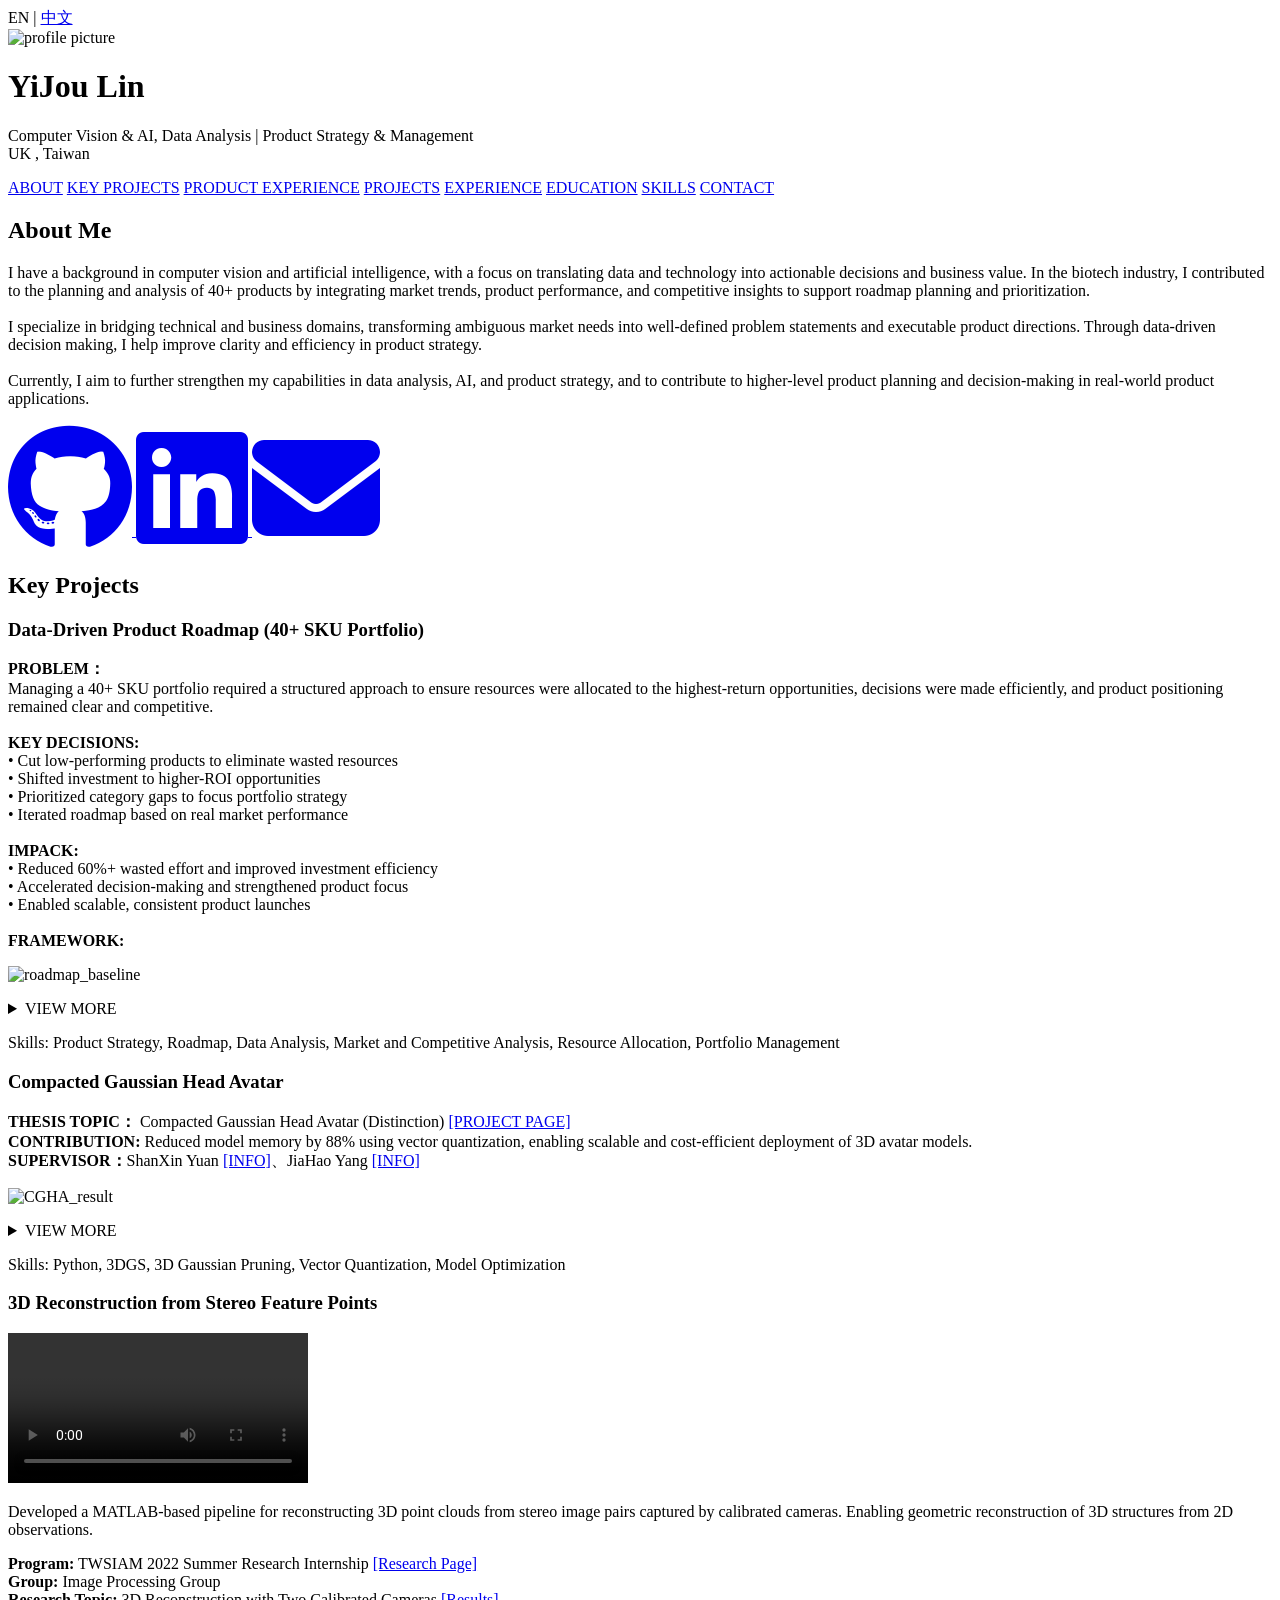
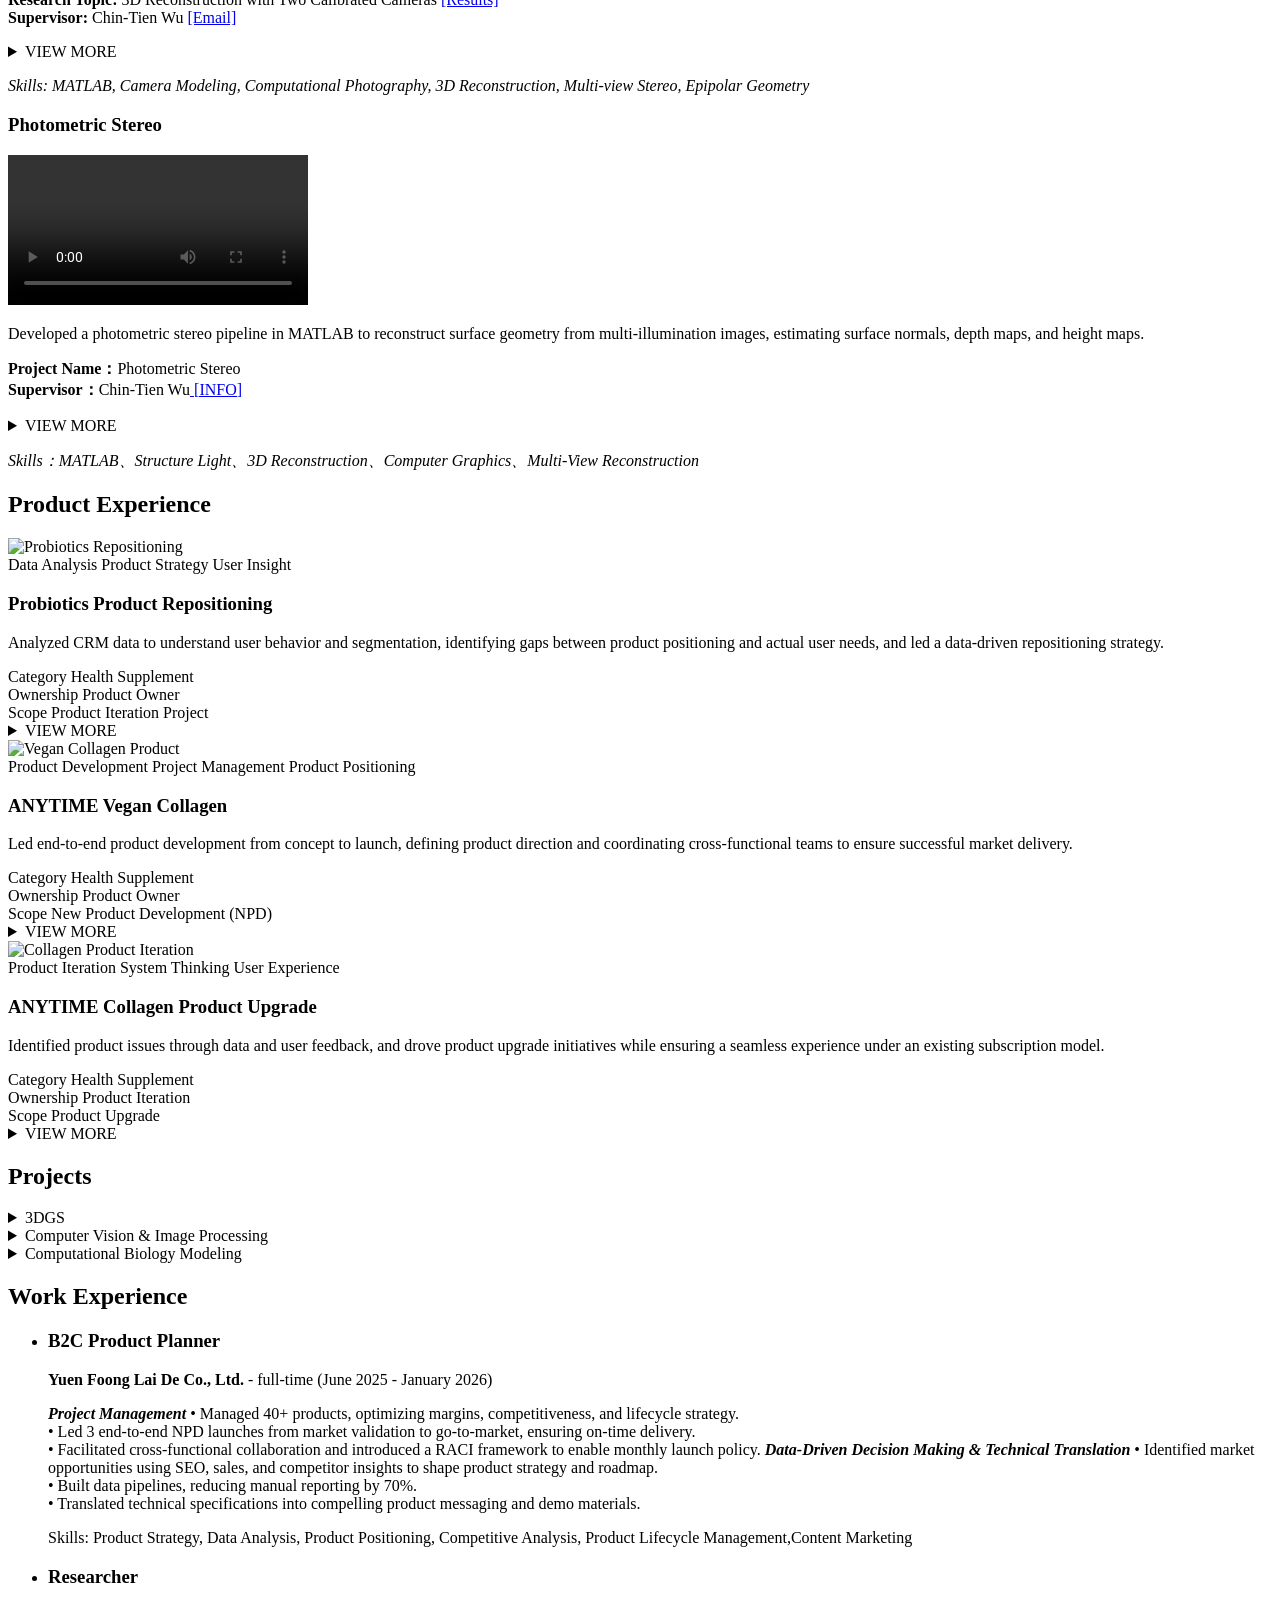
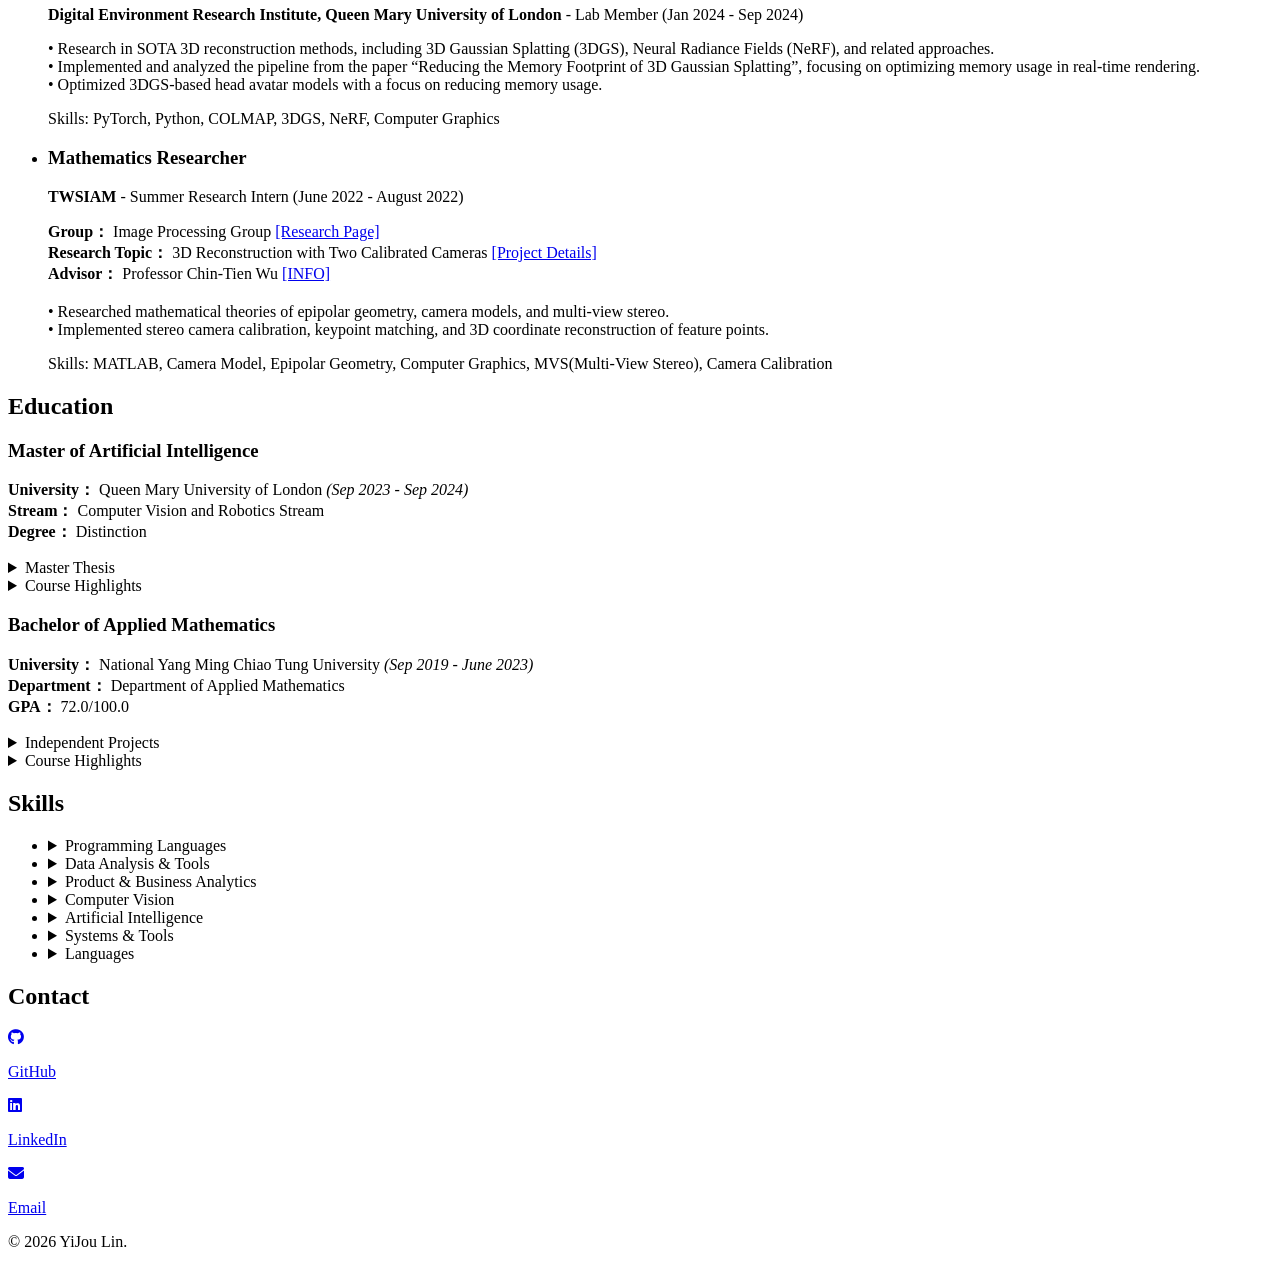
==== index.html @ c3981565 "Add files via upload" ====
<!DOCTYPE html>
<html lang="en">
  <head>
    <meta charset="UTF-8" />
    <meta name="viewport" content="width=device-width, initial-scale=1.0" />
    <title>YiJou Lin</title>
    <link rel="stylesheet" href="../assets/styles.css" />
    <link rel="stylesheet" href="https://cdnjs.cloudflare.com/ajax/libs/font-awesome/6.5.0/css/all.min.css">
    <link
      href="https://fonts.googleapis.com/css2?family=Roboto:wght@400;500;700&display=swap"
      rel="stylesheet"
    />
    <script src="../assets/script.js"></script>
  </head>
  <body>
    <header>
      <div class="language-switch">
        <span>EN | <a href="zh/index.html">中文</a></span>
      </div>
      <div class="container">
        <div class="profile-photo">
          <img src="../assets/images/YiJouLin_1.JPG" alt="profile picture" />
        </div>
        <h1>YiJou Lin</h1>
        <p class="center">
          Computer Vision & AI, Data Analysis  |  Product Strategy & Management 
          <br> UK , Taiwan
        </p>
        <nav>
          <a href="#about">ABOUT</a>
          <a href="#recent-projects">KEY PROJECTS</a>
          <a href="#product-experience">PRODUCT EXPERIENCE</a>
          <a href="#projects">PROJECTS</a>
          <a href="#experience">EXPERIENCE</a>
          <a href="#education">EDUCATION</a>
          <a href="#skills">SKILLS</a>
          <!-- <a href="#certificates">Certificates</a> -->
          <a href="#contact">CONTACT</a>
          <!-- <a href="#references">References</a> -->
        </nav>
      </div>
    </header>
    <main>
      <section id="about" class="section">
        <div class="container">
          <h2>About Me</h2>
          <p>
            I have a background in computer vision and artificial intelligence, with a focus on translating data and technology into actionable decisions and business value. In the biotech industry, I contributed to the planning and analysis of 40+ products by integrating market trends, product performance, and competitive insights to support roadmap planning and prioritization.
            <br><br>
            I specialize in bridging technical and business domains, transforming ambiguous market needs into well-defined problem statements and executable product directions. Through data-driven decision making, I help improve clarity and efficiency in product strategy.
            <br><br>
            Currently, I aim to further strengthen my capabilities in data analysis, AI, and product strategy, and to contribute to higher-level product planning and decision-making in real-world product applications.
            <br>
        </div>
        <div class="social-icons">
          <a href="https://github.com/yijoulin" target="_blank" aria-label="GitHub">
            <i class="fab fa-github fa-8x"></i>
          </a>
          <a href="https://www.linkedin.com/in/yi-jou-lin" target="_blank" aria-label="LinkedIn">
            <i class="fab fa-linkedin fa-8x"></i>
          </a>
          <a href="mailto:yijoulin25@gmail.com" aria-label="Email">
            <i class="fas fa-envelope fa-8x"></i>
          </a>
        </div>
        
      </section>

      <section id="recent-projects" class="section">
        <div class="container">
          <h2>Key Projects</h2>
          <div class="projects-list">
            <div class="project-item" id="ROADMAP">
                <h3>Data-Driven Product Roadmap (40+ SKU Portfolio)</h3>
                <p>
                <strong>PROBLEM：</strong><br>
                Managing a 40+ SKU portfolio required a structured approach to ensure resources were allocated to the highest-return opportunities, decisions were made efficiently, and product positioning remained clear and competitive.                <br><br><strong>KEY DECISIONS:</strong>
                <br>• Cut low-performing products to eliminate wasted resources
                <br>• Shifted investment to higher-ROI opportunities
                <br>• Prioritized category gaps to focus portfolio strategy
                <br>• Iterated roadmap based on real market performance
                <br><br><strong>IMPACK:</strong>
                <br>• Reduced 60%+ wasted effort and improved investment efficiency
                <br>• Accelerated decision-making and strengthened product focus
                <br>• Enabled scalable, consistent product launches
                <br><br><strong>FRAMEWORK:</strong> 
                <div class="project-media">
                  <img src="../assets/images/YFLD/roadmap_eng.png" alt="roadmap_baseline"/>
                </div>  
              </p>
              <details>
                <summary>VIEW MORE</summary>
                <p>
                   <div class="project-section">
                    <p>
                    <strong>Approach：</strong>
                    Operationalized roadmap planning into a structured, repeatable process spanning from problem definition to post-launch iteration:

                <br><br><strong>01 Data Collection</strong><br>
                Consolidated multi-source inputs including market demand (search trends and category signals),
                internal performance (sales trends, SKU-level metrics, repurchase behavior),
                competitive landscape (pricing, positioning, and market gaps),
                and customer insights (CRM feedback and segmentation).
                <br><br><strong>02 Signal Synthesis</strong><br>
                Transformed raw data into structured insights to identify growth opportunities,
                underperforming products, competitive saturation, and gaps between product positioning and user needs.
                <br><br><strong>03 Decision Framework</strong><br>
                Standardized evaluation criteria across product opportunities, including demand potential,
                differentiation, commercial feasibility, strategic alignment, and execution constraints.
                <br><br><strong>04 Prioritization & Trade-off</strong><br>
                Categorized product directions into new development, product iteration, deprioritized initiatives,
                and exploratory opportunities to support structured decision-making.
                <br><br><strong>05 Product Roadmap</strong><br>
                Translated prioritized initiatives into a structured roadmap, defining product sequencing,
                timelines, cross-functional milestones, and alignment with business planning cycles.
                <br><br><strong>06 NPD Plan & Execution</strong><br>
                Designed execution plans for each product initiative, including development steps,
                timeline breakdown, cross-functional dependencies, and launch preparation.
                <br><br><strong>07 Validation & Iteration</strong><br>
                Monitored post-launch performance and validated assumptions against market response,
                feeding insights back into subsequent roadmap planning cycles to continuously refine decisions.
              </p>

            </div>
                </p>
                </details>
              <p class="skills">
                Skills: Product Strategy, Roadmap, Data Analysis, Market and Competitive Analysis, Resource Allocation, Portfolio Management
              </p>
            </div>

            <div class="project-item" id="CGHA">
                <h3>Compacted Gaussian Head Avatar</h3>
                <p>
                <strong>THESIS TOPIC：</strong> Compacted Gaussian Head Avatar (Distinction) <a href="https://github.com/yijoulin/Compacted-Gaussian-Head-Avatar">[PROJECT PAGE]</a>
                <br><strong>CONTRIBUTION: </strong> Reduced model memory by 88% using vector quantization, enabling scalable and cost-efficient deployment of 3D avatar models.
                <br><strong>SUPERVISOR：</strong>ShanXin Yuan <a href="https://scholar.google.com/citations?user=htlcuX4AAAAJ&hl=en"target="_blank"> [INFO]</a>、JiaHao Yang <a href="https://openreview.net/profile?id=~Jiahao_Yang7"target="_blank">[INFO]</a>
                <div class="project-media">
                  <img src="../assets/images/CGHA/CGHA.png" alt="CGHA_result"/>
                </div>  
              </p>
              <details>
                <summary>VIEW MORE</summary>
                <p>
                  <strong>Problems：</strong>High-fidelity 3D avatar models require significant memory, limiting real-world deployment.
                  <br><strong>Approach：</strong>Applied vector quantization to compress Gaussian representations while preserving quality.
                  <br><strong>Result: </strong>Reduced memory usage by 88% while maintaining visual fidelity and training efficiency.          
                </p>
                <p>
                  <strong>Model Structure：</strong>
                  <div class="project-media">
                    <img src="../assets/images/CGHA/baseline.png" alt="baseline_image" />
                  </div>                
                </p>
                <p>
                  <strong>Model Performance：</strong>
                  <div class="project-media">
                    <img src="../assets/images/CGHA/result.png" alt="result_image" />
                  </div>                
                </p>
                <p>
                  <strong>Environment：</strong> Queen Mary's Apocrita(HPC)Platform <a href="https://docs.hpc.qmul.ac.uk/#apocrita">[APOCRITA]</a>
                  <br><strong>Main Reference：</strong>
                  <br>Gaussian Head Avatar <a href="https://github.com/YuelangX/Gaussian-Head-Avatar"target="_blank">[PROJECT PAGE]</a>
                  <br>Reducing the Memory Footprint of 3D Gaussian Splatting <a href="https://repo-sam.inria.fr/fungraph/reduced_3dgs/#:~:text=a%20mobile%20device.-,Method,is%20applied%20as%20post%2Dprocessing.">[PROJECT PAGE]</a>
                </p>
                </details>
              <p class="skills">
                Skills: Python, 3DGS, 3D Gaussian Pruning, Vector Quantization, Model Optimization
              </p>
              </div>
              
              <div class="project-item" id="3D_reconstruction">
                <h3>3D Reconstruction from Stereo Feature Points</h3>
                <div class="centered-video">
                  <video controls>
                    <source src="../assets/images/3D_recon/3D_Reconstruction_demo_video.mp4" type="video/mp4">
                  </video>
                </div>

                <p>
                  Developed a MATLAB-based pipeline for reconstructing 3D point clouds from stereo image pairs captured by calibrated cameras.  Enabling geometric reconstruction of 3D structures from 2D observations.
                </p>

                <p>
                  <strong>Program:</strong> TWSIAM 2022 Summer Research Internship  
                  <a href="https://teshenglin.github.io/courses/2022_summer_research/" target="_blank">[Research Page]</a><br>

                  <strong>Group:</strong> Image Processing Group<br>

                  <strong>Research Topic:</strong> 3D Reconstruction with Two Calibrated Cameras  
                  <a href="https://hackmd.io/OUwIZ_7YQWW4SUJtFHykJQ?_gl=1*e1fkba*_ga*MTg3ODM3OTM5Mi4xNzQzNjcwMzM3*_ga_77TT93X4N1*MTc0Mzc0OTg2OC4yLjEuMTc0Mzc1MDc3MS41MC4wLjA." target="_blank">[Results]</a><br>

                  <strong>Supervisor:</strong> Chin-Tien Wu  
                  <a href="mailto:ctw@cs.nycu.edu.tw" target="_blank">[Email]</a>
                </p>

                <details>
                  <summary>VIEW MORE</summary>

                  <p>
                    <strong>Data: </strong>Two images captured from overlapping viewpoints
                    <br><strong>Pipeline: </strong>
                    <div class="project-media">
                    <img src="../assets/images/3D_recon/pipeline.png" alt="Corresponding Points" />
                    </div></p> <p>
                    • Camera Calibration: Obtained camera projection matrices (P) using MATLAB’s checkerboard-based calibration toolbox.
                    <br>• Feature Detection: Used SIFT to detect keypoints and extract robust feature descriptors.
                    <br>• Fundamental Matrix Estimation (F): Estimated F using the eight-point algorithm.
                    <br>• Epipolar Constraint: Refined correspondences using epipolar geometry.
                    <div class="project-media">
                    <img src="../assets/images/3D_recon/correspondent point.png" alt="Corresponding Points" />
                    </div></p> 
                    <p>• Pose Recovery (E, R, t): Computed the essential matrix (E) from camera geometry and recovered the relative pose, including rotation (R) and translation (t), between the two views.
                    <br>• Triangulation: Triangulated matched feature points using the recovered pose and projection matrices to reconstruct 3D coordinates.
                  </p>
                  <p><strong>Result: </strong> As shown in the demo video.
                  </p>

                </details>

                <p><i>
                  Skills: MATLAB, Camera Modeling, Computational Photography, 3D Reconstruction, Multi-view Stereo, Epipolar Geometry
                </i></p>

              </div>

          <div class="project-item">
              <h3>Photometric Stereo</h3>
              <div class="centered-video">
                <video controls>
                  <source src="../assets/images/PS/photometric_stereo_demo_video.mp4" type="video/mp4">
                </video>
              </div>
              <p>
              Developed a photometric stereo pipeline in MATLAB to reconstruct surface geometry from multi-illumination images, estimating surface normals, depth maps, and height maps.         
              </p>
              <p>
                <strong>Project Name：</strong>Photometric Stereo
                <br><strong>Supervisor：</strong>Chin-Tien Wu<a href="https://scholar.nycu.edu.tw/zh/persons/chin-tien-wu" target="_blank"> [INFO]</a>

              </p>
              <details>
                <summary>VIEW MORE</summary>
                 <p>
                  <strong>Equipment：</strong>
                  <div class="project-media">
                    <img src="../assets/images/PS/env_eng.png" alt="env_image" />
                  </div>                
                </p>
                <p>
                  <strong>Dataset Example：</strong>
                  <div class="project-media">
                    <img src="../assets/images/PS/dataset_images.png" alt="data_set_image" />
                  </div>                
                </p>
                <p>
                  <strong>Other Output：</strong>
                  <div class="project-media">
                    <img src="../assets/images/PS/MAPS.png" alt="maps_image" />
                  </div>                
                </p>                
              </details>
              <p><i>Skills：MATLAB、Structure Light、3D Reconstruction、Computer Graphics、Multi-View Reconstruction</i></p>
            </div>
          </div>
        </div>
      </section>

      <section id="product-experience" class="section">
        <div class="container">
          <h2>Product Experience</h2>
          <div class="product-experience-list">

            <!-- Probiotics -->
            <div class="product-case-card">
              <div class="product-case-main">
                <div class="product-case-image">
                  <img src="../assets/images/YFLD/Probiotics.png" alt="Probiotics Repositioning">
                </div>

                <div class="product-case-content">
                  <div class="product-case-top">
                    <span class="product-case-tag">Data Analysis</span>
                    <span class="product-case-tag">Product Strategy</span>
                    <span class="product-case-tag">User Insight</span>
                  </div>

                  <h3>Probiotics Product Repositioning</h3>

                  <p class="product-case-summary">
                    Analyzed CRM data to understand user behavior and segmentation, identifying gaps between product positioning and actual user needs, and led a data-driven repositioning strategy.
                  </p>

                  <div class="product-case-highlights">
                    <div class="highlight-box">
                      <span class="highlight-label">Category</span>
                      <span class="highlight-value">Health Supplement</span>
                    </div>
                    <div class="highlight-box">
                      <span class="highlight-label">Ownership</span>
                      <span class="highlight-value">Product Owner</span>
                    </div>
                    <div class="highlight-box">
                      <span class="highlight-label">Scope</span>
                      <span class="highlight-value">Product Iteration Project</span>
                    </div>
                  </div>

                  <details class="product-case-details">
                    <summary>VIEW MORE</summary>
                    <div class="product-case-more">
                      <p>
                        • Analyzed CRM data and user behavior to identify discrepancies between target segments and actual purchasing behavior.<br>
                        • Leveraged user segmentation and repurchase patterns to uncover misalignment between product positioning and market needs.<br>
                        • Proposed a data-driven repositioning strategy, redefining target segments and value proposition.<br>
                        • The proposal was adopted internally, leading to subsequent product adjustments and strategic direction changes.
                      </p>

                      <p class="skills">
                        Skills: Data Analysis, User Segmentation, Product Strategy, Product-Market Fit, Data-driven Decision Making
                      </p>
                    </div>
                  </details>

                </div>
              </div>
            </div>

            <!-- Vegan Collagen -->
            <div class="product-case-card">
              <div class="product-case-main">
                <div class="product-case-image">
                  <img src="../assets/images/YFLD/ANYTIME_Vegan.png" alt="Vegan Collagen Product">
                </div>

                <div class="product-case-content">
                  <div class="product-case-top">
                    <span class="product-case-tag">Product Development</span>
                    <span class="product-case-tag">Project Management</span>
                    <span class="product-case-tag">Product Positioning</span>
                  </div>

                  <h3>ANYTIME Vegan Collagen</h3>

                  <p class="product-case-summary">
                    Led end-to-end product development from concept to launch, defining product direction and coordinating cross-functional teams to ensure successful market delivery.
                  </p>

                  <div class="product-case-highlights">
                    <div class="highlight-box">
                      <span class="highlight-label">Category</span>
                      <span class="highlight-value">Health Supplement</span>
                    </div>
                    <div class="highlight-box">
                      <span class="highlight-label">Ownership</span>
                      <span class="highlight-value">Product Owner</span>
                    </div>
                    <div class="highlight-box">
                      <span class="highlight-label">Scope</span>
                      <span class="highlight-value">New Product Development (NPD)</span>
                    </div>
                  </div>

                  <details class="product-case-details">
                    <summary>VIEW MORE</summary>
                    <div class="product-case-more">
                      <p>
                        • Led the full product lifecycle from concept to launch, defining product requirements and direction.<br>
                        • Managed development timelines and delivery milestones to ensure on-time launch.<br>
                        • Translated market insights and competitor analysis into product positioning and user-facing communication.<br>
                        • Collaborated with design and marketing teams to ensure smooth product development and go-to-market execution.<br>
                        • Post-launch, the product outperformed internal expectations, validating product positioning and market strategy.
                      </p>

                      <p class="skills">
                        Skills: Product Development, Project Management, Product Requirement Definition, Go-to-Market Strategy, Cross-functional Collaboration
                      </p>
                    </div>
                  </details>
                </div>
              </div>
            </div>

            <!-- Collagen Iteration -->
            <div class="product-case-card">
              <div class="product-case-main">
                <div class="product-case-image">
                  <img src="../assets/images/YFLD/ANYTIME.png" alt="Collagen Product Iteration">
                </div>

                <div class="product-case-content">
                  <div class="product-case-top">
                    <span class="product-case-tag">Product Iteration</span>
                    <span class="product-case-tag">System Thinking</span>
                    <span class="product-case-tag">User Experience</span>
                  </div>

                  <h3>ANYTIME Collagen Product Upgrade</h3>

                  <p class="product-case-summary">
                    Identified product issues through data and user feedback, and drove product upgrade initiatives while ensuring a seamless experience under an existing subscription model.
                  </p>

                  <div class="product-case-highlights">
                    <div class="highlight-box">
                      <span class="highlight-label">Category</span>
                      <span class="highlight-value">Health Supplement</span>
                    </div>
                    <div class="highlight-box">
                      <span class="highlight-label">Ownership</span>
                      <span class="highlight-value">Product Iteration</span>
                    </div>
                    <div class="highlight-box">
                      <span class="highlight-label">Scope</span>
                      <span class="highlight-value">Product Upgrade</span>
                    </div>
                  </div>

                  <details class="product-case-details">
                    <summary>VIEW MORE</summary>
                    <div class="product-case-more">
                      <p>
                        • Identified gaps between product performance and market expectations through sales data and user feedback analysis.<br>
                        • Initiated a product upgrade project to improve product positioning and performance.<br>
                        • Designed a transition plan within an existing subscription model to ensure continuity of user experience during product upgrade.<br>
                        • Collaborated with marketing, engineering, and supply chain teams to reduce operational friction during transition.<br>
                        • Reduced return rates while maintaining user experience throughout the upgrade process.
                      </p>

                      <p class="skills">
                        Skills: Product Iteration, User Insight Analysis, System Transition Design, Subscription Lifecycle Management, Cross-functional Collaboration
                      </p>
                    </div>
                  </details>
                </div>
              </div>
            </div>

          </div>
        </div>
      </section>

     <section id="projects" class="section">
        <div class="container">
          <h2>Projects</h2>

          <details class="application-details">
            <summary class="application-summary">
              3DGS
            </summary>
            <ul class="application-list">
              <li>
                <strong>3DGS Pruning Visualization</strong>
                <br><br>- Visualization of redundant 3D Gaussians
                <br><br>- Visualizaiton Examples: 
                    <div class="project-media">
                    <img src="../assets/images/3DGS_Pruning/3DGS_pruning.png" alt="env_image" />
                    </div> 
                <br><a href="https://github.com/yijoulin/3D-Gaussian-Pruning" class="gray-link" target="_blank">[Project Page]</a>
                <br><br><span class="skills">Skills: Visualization, 3DGS, 3D Gaussian Pruning</span>
              </li>
            </u1>
          </details>
          <details class="application-details">
            <summary class="application-summary">
              Computer Vision & Image Processing
            </summary>
            <ul class="application-list">

              <li>
                <strong>Object Detection and Counting (Traffic Scene Vehicle Detection)</strong>
                <br><br>
                - Applied background subtraction and object detection on consecutive video frames  
                <br>- Removed noise using binarization and median filtering  
                <br>- Counted the number of vehicles appearing in the scene  
                <br><a href="https://github.com/yijoulin/Computer-Vision-Projects" class="gray-link" target="_blank">[GITHUB]</a>
                <br><br>
                <span class="skills">
                  Techniques: Frame Differencing, Temporal Weighted Average, DFS-based Labeling and Counting
                </span>
              </li>

              <li>
                <strong>Texture Recognition and Classification</strong>
                <br><br>
                - Extracted texture features using Local Binary Patterns (LBP)  
                <br>- Classified texture images based on Euclidean distance similarity  
                <br><a href="https://github.com/yijoulin/Computer-Vision-Projects" class="gray-link" target="_blank">[GITHUB]</a>
                <br><br>
                <span class="skills">
                  Techniques: LBP, Similarity-based Classification
                </span>
              </li>

              <li>
                <strong>Geometric Image Correction</strong>
                <br><br>
                - Performed image rotation and affine transformations to correct distortions  
                <br><a href="https://github.com/yijoulin/Computer-Vision-Projects" class="gray-link" target="_blank">[GITHUB]</a>
                <br><br>
                <span class="skills">
                  Techniques: Geometric Transformation Algorithms
                </span>
              </li>

              <li>
                <strong>Video Scene Change Detection</strong>
                <br><br>
                - Detected scene transitions based on RGB histogram intersection  
                <br>- Computed distance metrics to identify scene boundaries  
                <br><a href="https://github.com/yijoulin/Computer-Vision-Projects" class="gray-link" target="_blank">[GITHUB]</a>
                <br><br>
                <span class="skills">
                  Techniques: RGB Histogram Analysis
                </span>
              </li>

              <li>
                <strong>Filter Applications</strong>
                <br><br>
                - Applied various convolution kernels for blurring, sharpening, and edge enhancement  
                <br>- Analyzed the visual effects of different convolution operations and their combinations  
                <br><a href="https://github.com/yijoulin/Computer-Vision-Projects" class="gray-link" target="_blank">[GITHUB]</a>
                <br><br>
                <span class="skills">
                  Techniques: Mean Filtering, Gaussian Blur, Laplacian Edge Detection, Multi-stage Convolution Analysis
                </span>
              </li>

            </ul>
          </details>
          <details class="application-details">
            <summary class="application-summary">
              Computational Biology Modeling
            </summary>
            <ul class="application-list">
              <li>
                <strong>Bee Population Dynamics Simulation</strong>
                <br><br>
                - Reproduced generational population dynamics of bee colonies based on scientific literature  
                <br>- Simulated natural selection and genetic inheritance processes using Genetic Algorithms (GA)  
                <br><br>
                <span class="skills">
                  Techniques: Genetic Algorithms, Algorithmic Simulation, Mathematical Modeling, Data Visualization
                </span>
              </li>
            </ul>
          </details>
        </div>
      </section>

      <section id="experience" class="section">
          <div class="container">
          <h2>Work Experience</h2>
          <ul class="experience-list">
            <li>
              <h3>B2C Product Planner</h3>
              <p>
                <strong class="organization">Yuen Foong Lai De Co., Ltd.</strong>
                <span> - full-time</span>
                <span class="duration">(June 2025 - January 2026)</span>
              </p>
              <p class="description">
                <strong><em> Project Management</em></strong>
                <span class="indent">
                  • Managed 40+ products, optimizing margins, competitiveness, and lifecycle strategy.
                  <br>• Led 3 end-to-end NPD launches from market validation to go-to-market, ensuring on-time delivery.
                  <br>• Facilitated cross-functional collaboration and introduced a RACI framework to enable monthly launch policy.
                </span>
                <strong><em> Data-Driven Decision Making & Technical Translation </em></strong>
                <span class="indent">
                  •	Identified market opportunities using SEO, sales, and competitor insights to shape product strategy and roadmap.
                  <br>•	Built data pipelines, reducing manual reporting by 70%.
                  <br>•	Translated technical specifications into compelling product messaging and demo materials.
                </span>
              </p>
              <p class="skills">Skills: Product Strategy, Data Analysis, Product Positioning, Competitive Analysis, Product Lifecycle Management,Content Marketing</p>
            </li>
          </ul>
        </div>  
        <div class="container">
          <ul class="experience-list">
            <li>
              <h3>Researcher</h3>
              <p>
                <strong class="organization">
                  Digital Environment Research Institute, Queen Mary University
                  of London 
                </strong>
                <span>- Lab Member</span>
                <span class="duration">(Jan 2024 - Sep 2024)</span>
                
              </p>
              <p class="description">
                
                •	Research in SOTA 3D reconstruction methods, including 3D Gaussian Splatting (3DGS), Neural Radiance Fields (NeRF), and related approaches. <br>
                •	Implemented and analyzed the pipeline from the paper “Reducing the Memory Footprint of 3D Gaussian Splatting”, focusing on optimizing memory usage in real-time rendering. <br>
                •	Optimized 3DGS-based head avatar models with a focus on reducing memory usage.
              
              </p>
              <p class="skills">Skills: PyTorch, Python, COLMAP, 3DGS, NeRF, Computer Graphics </p>
            </li>
          </ul>
        </div>
        <div class="container">
          <ul class="experience-list">
            <li>
              <h3>Mathematics Researcher</h3>
              <p>
                <strong class="organization">TWSIAM</strong>
                <span>- Summer Research Intern</span>
                <span class="duration">(June 2022 - August 2022)</span>
              </p>
              <p class="description">
                <strong>Group：</strong> Image Processing Group <a href="https://teshenglin.github.io/courses/2022_summer_research/"target="_blank">[Research Page]</a>
                <br><strong>Research Topic：</strong> 3D Reconstruction with Two Calibrated Cameras <a href="#3D-reconstruction"target="_blank">[Project Details]</a>
                <br><strong>Advisor：</strong> Professor Chin-Tien Wu <a href="https://scholar.nycu.edu.tw/zh/persons/chin-tien-wu"target="_blank"> [INFO]</a>
                <br><br>
                • Researched mathematical theories of epipolar geometry, camera models, and multi-view stereo.<br>
                • Implemented stereo camera calibration, keypoint matching, and 3D coordinate reconstruction of feature points.<br>
              </p>
              <p class="skills">Skills: MATLAB, Camera Model, Epipolar Geometry, Computer Graphics, MVS(Multi-View Stereo), Camera Calibration</p>
            </li>
          </ul>
        </div>        
      </section>

      <section id="education" class="section">
        <div class="container">
          <h2>Education</h2>
          <div class="projects-list">
            <div class="project-item">
              <h3>Master of Artificial Intelligence</h3>
            
              <p>
                <strong>University：</strong> Queen Mary University of London <i>(Sep 2023 - Sep 2024)</i>
                <br><strong>Stream：</strong> Computer Vision and Robotics Stream
                <br><strong>Degree：</strong> Distinction
              </p>
              <details>
                <summary>Master Thesis</summary>
                <p>
                  <br><strong>Topic：</strong> Compacted Gaussian Head Avatar
                  <br><strong>Supervisors：</strong> Prof. ShanXin Yuan 
                  <a href="https://scholar.google.com/citations?user=htlcuX4AAAAJ&hl=en"target="_blank">[INFO]</a>, 
                  JiaHao Yang 
                  <a href="https://openreview.net/profile?id=~Jiahao_Yang7"target="_blank">[INFO]</a>
                  <br><br><a href="#CGHA" class="gray-link">Click to view project details</a>
                </p>
              </details>
              <details>
                <summary>Course Highlights</summary>
                <p>
                  <table class="skills-table">
                    <thead>
                      <tr>
                        <th>Field</th>
                        <th>Courses</th>
                      </tr>
                    </thead>
                    <tbody>
                      <tr>
                        <td><strong>Data Analysis & Applications</strong></td>
                        <td>Applied Statistics, Artificial Intelligence, Machine Learning</td>
                      </tr>
                      <tr>
                        <td><strong>Theories & Implementation</strong></td>
                        <td>Artificial Intelligence, Machine Learning</td>
                      </tr>
                      <tr>
                        <td><strong>Computer Vision</strong></td>
                        <td>Introduction to Computer Vision, Deep Learning for Computer Vision</td>
                      </tr>
                      <tr>
                        <td><strong>Robotics Theories & Applications</strong></td>
                        <td>Advanced Robotics, Cognitive Robotics</td>
                      </tr>
                    </tbody>
                  </table>
                </p>
              </details>
            </div>   
            <div class="project-item">
              <h3>Bachelor of Applied Mathematics</h3>
              <p>
                <strong>University：</strong> National Yang Ming Chiao Tung University <i>(Sep 2019 - June 2023)</i>
                <br><strong>Department：</strong> Department of Applied Mathematics
                <br><strong>GPA：</strong> 72.0/100.0
              </p>
              <details>
                <summary>Independent Projects</summary>
                <p>
                  <br><strong>Topic：</strong> Photometric Stereo  
                  <br><strong>Supervisor：</strong> Prof. Chin-Tien Wu <a href="https://scholar.nycu.edu.tw/zh/persons/chin-tien-wu"target="_blank"> [INFO]</a>
                  <br><a href="#CGHA" class="gray-link">View Project</a>
            
                  <br><br><strong>Topic：</strong> 3D Reconstruction with Two Calibrated Cameras  
                  <br><strong>Supervisor：</strong> Prof. Chin-Tien Wu <a href="https://scholar.nycu.edu.tw/zh/persons/chin-tien-wu"target="_blank"> [INFO]</a>
                  <br><a href="#3D_reconstruction" class="gray-link">View Project</a>
            
                  <br><br><strong>Topic：</strong> Defocus Image Deblurring by Linear Combination of Upsampled Filters  
                  <br><strong>Supervisor：</strong> Prof. Ming-Cheng Shiue <a href="https://scholar.nycu.edu.tw/zh/persons/ming-cheng-shiue"target="_blank"> [INFO]</a>
                  <br><a href="#deblur" class="gray-link">View Project</a>
                </p>
              </details>
              <details>
                <summary>Course Highlights</summary>
                <p>
                  <table class="skills-table">
                    <thead>
                      <tr>
                        <th>Field</th>
                        <th>Courses</th>
                      </tr>
                    </thead>
                    <tbody>
                      <tr>
                        <td><strong>Data Analysis</strong></td>
                        <td>Probability, Statistics, Mathematical Software, Numerical Computation</td>
                      </tr>
                      <tr>
                        <td><strong>Programming & Implementation</strong></td>
                        <td>Algorithms, Data Structures, Robotic System Design & Implementation, <br>Genetic Algorithms and Applications in Management Science, JavaScript Web Programming,<br>Signals and Systems, Introduction to Image Processing</td>
                      </tr>
                      <tr>
                        <td><strong>AI & Machine Learning</strong></td>
                        <td>Introduction to Artificial Intelligence, Introduction to Machine Learning</td>
                      </tr>
                      <tr>
                        <td><strong>Mathematics Foundation</strong></td>
                        <td>Calculus (I)(II), Linear Algebra (I)(II), Differential Equations, Vector Calculus, Advanced Calculus (I)(II), <br>Discrete Mathematics, Graph Theory, Algebraic Graph Theory</td>
                      </tr>
                    </tbody>
                  </table>
                </p>
              </details>
            </div>                     
          </div>
        </div>
      </section>

      <section id="skills" class="section">
        <div class="container">
          <h2>Skills</h2>
          <ul>

            <!-- Programming Languages -->
            <li>
              <details>
                <summary>Programming Languages</summary>
                <table class="skills-table">
                  <thead>
                    <tr>
                      <th>Domain</th>
                      <th>Languages</th>
                      <th>Proficiency</th>
                    </tr>
                  </thead>
                  <tbody>
                    <tr>
                      <td><strong>Data Analysis & AI</strong></td>
                      <td>Python, SQL, MATLAB</td>
                      <td>Used for data analysis, forecasting models, and automation</td>
                    </tr>
                    <tr>
                      <td><strong>Computer Vision</strong></td>
                      <td>python, MATLAB</td>
                      <td>Used for 3D reconstruction and image processing projects</td>
                    </tr>
                    <tr>
                      <td><strong>Algorithmic Programming</strong></td>
                      <td>C++, python</td>
                      <td>Solid foundation in data structures and algorithms</td>
                    </tr>
                    <tr>
                    <td><strong>Web Development</strong></td>
                    <td>HTML, CSS, JavaScript</td>
                    <td>Used for building personal website</td>
                  </tr>
                  </tbody>
                </table>
              </details>
            </li>

            <!-- Data & Tools -->
            <li>
              <details>
                <summary>Data Analysis & Tools</summary>
                <ul>
                  Pandas、NumPy、Matplotlib、Excel、Data Pipeline Design、Reporting Automation
                </ul>
              </details>
            </li>

            <!-- Product & Business Analytics -->
            <li>
              <details>
                <summary>Product & Business Analytics</summary>
                <ul>
                  Product Performance Analysis、Forecasting Models、KPI Design、SEO & Search Trend Analysis、Competitive Analysis
                </ul>
              </details>
            </li>

            <!-- Computer Vision -->
            <li>
              <details>
                <summary>Computer Vision</summary>
                <ul>
                  3D Reconstruction、Multi-view Geometry、Image Processing、Feature Matching & Geometric Modeling
                </ul>
              </details>
            </li>

            <!-- AI -->
            <li>
              <details>
                <summary>Artificial Intelligence</summary>
                <ul>
                  Deep Learning Fundamentals、Generative AI (GANs, Diffusion)、Transformers & LLMs
                </ul>
              </details>
            </li>

            <!-- Systems -->
            <li>
              <details>
                <summary>Systems & Tools</summary>
                <ul>
                  Linux、Git
                </ul>
              </details>
            </li>

            <!-- Languages -->
            <li>
              <details>
                <summary>Languages</summary>
                <ul>
                  <li><strong>Fluent</strong>: Chinese, English</li>
                  <li><strong>Intermediate</strong>: Spanish (DELE A2)</li>
                </ul>
              </details>
            </li>

          </ul>
        </div>
      </section>

      <section id="contact" class="section">
        <div class="container">
          <h2>Contact</h2>
          <div class="contact-icons">
            <div class="contact-item">
              <a href="https://github.com/yijoulin" target="_blank" aria-label="GitHub">
                <i class="fab fa-github"></i>
                <p>GitHub</p>
              </a>
            </div>
            <div class="contact-item">
              <a href="https://www.linkedin.com/in/yi-jou-lin" target="_blank" aria-label="LinkedIn">
                <i class="fab fa-linkedin"></i>
                <p>LinkedIn</p>
              </a>
            </div>
            <div class="contact-item">
              <a href="mailto:yijoulin25@gmail.com" target="_blank">
                <i class="fas fa-envelope"></i>
                <p>Email</p>
              </a>
            </div>
          </div>
          
        </div>
      </section>
    </main>
    <footer>
      <div class="container">
        <p>&copy; 2026 YiJou Lin.</p>
      </div>
    </footer>
  </body>
</html>
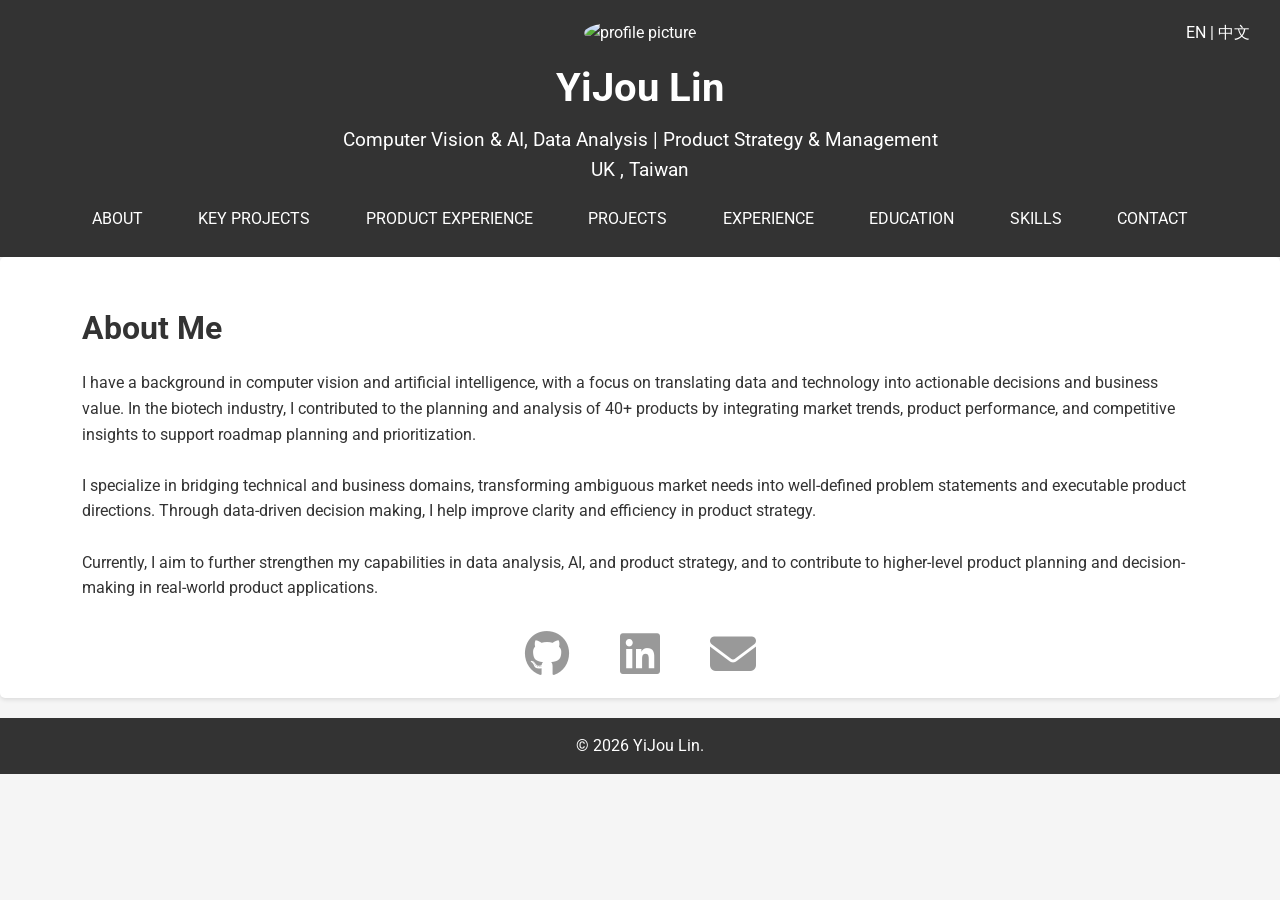
==== commit 86cd2880: "Update index.html" ====
--- a/index.html
+++ b/index.html
@@ -4,13 +4,13 @@
     <meta charset="UTF-8" />
     <meta name="viewport" content="width=device-width, initial-scale=1.0" />
     <title>YiJou Lin</title>
-    <link rel="stylesheet" href="../assets/styles.css" />
+    <link rel="stylesheet" href="assets/styles.css" />
     <link rel="stylesheet" href="https://cdnjs.cloudflare.com/ajax/libs/font-awesome/6.5.0/css/all.min.css">
     <link
       href="https://fonts.googleapis.com/css2?family=Roboto:wght@400;500;700&display=swap"
       rel="stylesheet"
     />
-    <script src="../assets/script.js"></script>
+    <script src="assets/script.js"></script>
   </head>
   <body>
     <header>
--- a/assets/styles.css
+++ b/assets/styles.css
@@ -0,0 +1,814 @@
+.section {
+  display: none; /* Hide all sections initially */
+}
+
+.section.active {
+  display: block; /* Show only the active section */
+}
+
+.social-icons {
+  display: flex;
+  justify-content: center;
+  align-items: center;
+  gap: 50px;
+  margin-top: 30px;
+}
+
+.social-icons i {
+  font-size: 46px;
+  color: #999; /* 一開始是灰色 */
+  transition: transform 0.3s ease, color 0.3s ease;
+}
+
+.social-icons a:hover i {
+  transform: scale(1.5);
+}
+
+/* Hover 時套上各自品牌顏色 */
+.social-icons a:hover .fa-github {
+  color: #181717; /* GitHub 黑色 */
+}
+
+.social-icons a:hover .fa-linkedin {
+  color: #0077B5; /* LinkedIn 藍色 */
+}
+
+.social-icons a:hover .fa-envelope {
+  color: #D14836; /* Gmail 紅色 */
+}
+
+/* General Styles */
+body {
+  font-family: "Roboto", sans-serif;
+  line-height: 1.6;
+  color: #333;
+  background-color: #f5f5f5;
+  margin: 0;
+  padding: 0;
+}
+
+/* Header Styles */
+header {
+  background-color: #333;
+  color: #fff;
+  padding: 20px 0;
+  display: flex;
+  flex-direction: column;
+  align-items: center;
+}
+
+header .container {
+  width: 90%;
+  max-width: 1200px;
+  display: flex;
+  flex-direction: column;
+  align-items: center;
+  margin: 0 auto;
+}
+
+header .profile-photo {
+  margin-bottom: 10px;
+}
+
+header .profile-photo img {
+  border-radius: 50%;
+  width: 150px;
+  height: 150px;
+  object-fit: cover;
+}
+
+header h1 {
+  font-size: 2.5rem;
+  margin: 0;
+}
+
+header p {
+  font-size: 1.2rem;
+  margin: 5px 0;
+}
+
+/* Navigation Styles */
+nav {
+  display: flex;
+  justify-content: space-around;
+  width: 100%;
+  margin-top: 10px;
+}
+
+nav a {
+  color: #fff;
+  text-decoration: none;
+  padding: 5px 10px;
+  border-radius: 3px;
+}
+
+nav a:hover {
+  background-color: #0033aa;
+}
+
+/* Main Content Styles */
+.main {
+  padding: 20px;
+}
+
+.section {
+  background-color: #fff;
+  padding: 20px;
+  margin-bottom: 20px;
+  border-radius: 5px;
+  box-shadow: 0 2px 4px rgba(0, 0, 0, 0.1);
+}
+
+.container {
+  width: 90%;
+  max-width: 1200px;
+  margin: 0 auto;
+  padding: 0 15px;
+}
+
+h2 {
+  font-size: 2rem;
+  margin-bottom: 15px;
+}
+
+/* List Styles */
+ul {
+  list-style-type: none;
+  padding: 0;
+}
+
+ul li {
+  margin-bottom: 10px;
+}
+
+/* Details and Summary Styles */
+details {
+  margin-bottom: 10px;
+  padding: 10px;
+  background-color: #f9f9f9;
+  border: 1px solid #ddd;
+  border-radius: 5px;
+  box-shadow: 0 1px 3px rgba(0, 0, 0, 0.1);
+}
+
+details summary {
+  cursor: pointer;
+  font-weight: bold;
+  color: #333;
+  font-size: 1rem;
+  padding: 2px;
+  border-radius: 5px;
+  transition: color 0.3s ease, transform 0.2s ease;
+}
+
+details summary:hover {
+  color: #0033aa;
+  transform: translateX(5px);
+}
+
+details p,
+details ul {
+  margin: 10px 0 0 20px;
+  line-height: 1.5;
+}
+
+/* Footer Styles */
+footer {
+  background-color: #333;
+  color: #fff;
+  text-align: center;
+  padding: 10px 0;
+}
+
+footer .container {
+  display: flex;
+  flex-direction: column;
+  align-items: center;
+}
+
+footer p {
+  margin: 5px 0;
+}
+
+/* Details and Summary Styles */
+.application-details {
+  margin-bottom: 20px;
+  padding: 10px;
+  background-color: #f9f9f9;
+  border: 1px solid #ddd;
+  border-radius: 8px;
+  box-shadow: 0 4px 8px rgba(0, 0, 0, 0.1);
+  transition: box-shadow 0.3s ease-in-out;
+}
+
+.application-details:hover {
+  box-shadow: 0 6px 12px rgba(0, 0, 0, 0.15);
+}
+
+.application-summary {
+  cursor: pointer;
+  font-weight: bold;
+  color: #333;
+  font-size: 1rem;
+  padding: 10px;
+  border-radius: 5px;
+  transition: color 0.3s ease, transform 0.2s ease;
+}
+
+.application-summary:hover {
+  color: #0033aa;
+  transform: translateX(5px);
+}
+
+.application-list {
+  list-style-type: none;
+  padding: 0;
+  margin-top: 15px;
+  line-height: 1.6;
+}
+
+.application-list li {
+  margin-bottom: 15px;
+  background-color: #ffffff;
+  padding: 12px;
+  border-radius: 6px;
+  box-shadow: 0 2px 5px rgba(0, 0, 0, 0.05);
+  transition: box-shadow 0.3s ease, background-color 0.2s ease;
+}
+
+.application-list li:hover {
+  background-color: #f4f4f4;
+  box-shadow: 0 4px 8px rgba(0, 0, 0, 0.1);
+}
+
+.application-list strong {
+  color: #0033aa;
+  font-size: 1.1rem;
+}
+
+/* Experience Section Styles */
+.experience-list {
+  list-style: none;
+  padding: 0;
+  margin: 0;
+}
+
+.experience-list li {
+  margin-bottom: 20px;
+  padding: 20px;
+  background-color: #fff;
+  border-radius: 8px;
+  box-shadow: 0 2px 4px rgba(0, 0, 0, 0.1);
+  transition: transform 0.2s ease, box-shadow 0.3s ease;
+}
+
+.experience-list li:hover {
+  transform: translateY(-5px);
+  box-shadow: 0 4px 8px rgba(0, 0, 0, 0.2);
+}
+
+.experience-list h3 {
+  margin: 0;
+  font-size: 1.5rem;
+  color: #0033aa;
+}
+
+.experience-list .organization {
+  font-weight: bold;
+  color: #333;
+}
+
+.experience-list .duration {
+  font-style: italic;
+  font-size: 0.9rem;
+  color: #666;
+}
+
+.experience-list .description {
+  margin-top: 10px;
+  line-height: 1.6;
+  color: #555;
+}
+
+.skills {
+  font-weight: bold;
+}
+
+
+
+
+/* #recent-projects h2 {
+  font-size: 2.5em;
+  color: #333;
+  text-align: center;
+  margin-bottom: 40px;
+  font-weight: 700;
+} */
+
+.projects-list {
+  display: flex;
+  flex-direction: column;
+  gap: 40px;
+  padding: 0 10px;
+}
+
+.project-item {
+  background-color: #fff;
+  border-radius: 12px;
+  overflow: hidden;
+  box-shadow: 0 4px 12px rgba(0, 0, 0, 0.1);
+  transition: transform 0.3s ease, box-shadow 0.3s ease;
+  padding: 20px;
+}
+
+.project-media img {
+  width: 60%;
+  height: 60%;
+  object-fit: contain;
+  border-radius: 8px;
+  display: block;         /* 讓圖片變成區塊元素 */
+  margin: 0 auto;         /* 自動置中 */
+}
+
+.project-item:hover {
+  transform: translateY(-5px);
+  box-shadow: 0 6px 20px rgba(0, 0, 0, 0.15);
+}
+
+
+.centered-video {
+  display: flex;
+  justify-content: center;
+  align-items: center;
+  margin: 40px 0;
+}
+
+.centered-video video {
+  width: 640px;      /* 或用百分比像 80% */
+  max-width: 100%;
+  height: auto;
+  border-radius: 8px; /* 可有可無，讓影片邊角圓滑 */
+}
+
+.project-item h3 {
+  font-size: 1.8em;
+  color: #333;
+  margin-bottom: 15px;
+  font-weight: 700;
+}
+
+.project-item p {
+  color: #555;
+  line-height: 1.6;
+  margin-bottom: 20px;
+}
+
+.skills {
+  font-weight: bold;
+  color: #007bff;
+  font-size: 0.9em;
+}
+
+.skills-table {
+  width: 100%;
+  margin-top: 20px;
+  background-color: #fff;
+  box-shadow: 0 2px 5px rgba(0,0,0,0.05);
+  border-collapse: collapse;
+  overflow: hidden;
+}
+
+.skills-table th,
+.skills-table td {
+  padding: 12px 15px;
+  text-align: center;
+  border-bottom: 1px solid #eee;
+}
+
+.skills-table th {
+  background-color: #5c6369;
+  color: #fff;
+  font-weight: bold;
+}
+
+.skills-table tr:hover {
+  background-color: #f4f4f4;
+}
+
+@media (max-width: 768px) {
+  .project-video iframe {
+    height: 200px;
+  }
+
+  .project-item {
+    padding: 15px;
+  }
+}
+
+/* Animation for Fade In */
+@keyframes fadeIn {
+  from {
+    opacity: 0;
+  }
+  to {
+    opacity: 1;
+  }
+}
+
+
+.language-switch {
+  position: absolute;
+  top: 20px;
+  right: 30px;
+  z-index: 1000;
+  font-size: 1rem;
+  color: #fff;
+}
+
+.language-switch a {
+  color: #fff;
+  text-decoration: none;
+  transition: color 0.3s ease;
+}
+
+.language-switch a:hover {
+  color: #aad1ff;
+}
+
+.gray-link {
+  color: #666;           /* 灰色字體 */
+  text-decoration: none; /* 移除底線 */
+}
+
+.gray-link:hover {
+  color: #333;           /* 滑鼠移上去變深灰 */
+  text-decoration: none; /* hover 也不要底線 */
+}
+
+.contact-icons {
+  display: flex;
+  justify-content: center;
+  align-items: center;
+  gap: 60px;
+  margin-top: 20px;
+}
+
+.contact-item {
+  text-align: center;
+}
+
+.contact-item i {
+  font-size: 48px;
+  color: #999;
+  transition: transform 0.3s ease, color 0.3s ease;
+}
+
+.contact-item p {
+  margin-top: 8px;
+  font-size: 1rem;
+  color: #555;
+}
+
+.contact-item a {
+  text-decoration: none;
+}
+
+/* Hover 色彩變化 */
+.contact-item a:hover .fa-github {
+  color: #181717;
+}
+.contact-item a:hover .fa-linkedin {
+  color: #0077B5;
+}
+.contact-item a:hover .fa-envelope {
+  color: #D14836;
+}
+.contact-item a:hover i {
+  transform: scale(1.3);
+}
+
+/* Tabs 容器 */
+.project-tabs {
+  width: 800px;              /* 固定寬度 */
+  height: 430px;             /* 固定高度 */
+  overflow-y: auto;          /* 垂直捲軸（內容過長時顯示捲軸） */
+  border: 1px solid #ccc;
+  border-radius: 4px;
+  margin: 30px auto;
+  background-color: #fff;
+  box-shadow: 0 2px 6px rgba(0,0,0,0.08);
+  display: flex;
+  flex-direction: column;
+}
+
+
+/* 按鈕列 */
+.tab-buttons {
+  display: flex;
+  border-bottom: 1px solid #ccc;
+}
+
+/* 單一按鈕 */
+.tab-button {
+  flex: 1;
+  padding: 12px 16px;
+  background-color: #f2f2f2;
+  border: none;
+  border-right: 1px solid #ccc;
+  font-weight: 500;
+  cursor: pointer;
+  font-size: 1rem;
+  border-radius: 0;
+  margin: 0;
+  transition: background-color 0.3s;
+}
+
+/* 最後一顆按鈕不加右邊框 */
+.tab-button:last-child {
+  border-right: none;
+}
+
+/* Hover 效果 */
+.tab-button:hover {
+  background-color: #e6e6e6;
+}
+
+/* Active 狀態 */
+.tab-button.active {
+  background-color: #fff;
+  font-weight: 700;
+}
+
+/* 每個內容區 */
+.tab-panel {
+  display: none;
+  padding: 20px;
+}
+
+.tab-panel.active {
+  display: block;
+}
+
+.indent{
+  display: block;
+  margin-left: 20px;
+}
+
+.center {
+  text-align: center;
+}
+
+/* Product Experience Section */
+/* Product Experience */
+.product-section-intro {
+  max-width: 760px;
+  color: #666;
+  margin-bottom: 28px;
+  line-height: 1.7;
+}
+
+.product-experience-list {
+  display: flex;
+  flex-direction: column;
+  gap: 32px;
+}
+
+.product-case-card {
+  background: #ffffff;
+  border-radius: 18px;
+  padding: 24px;
+  box-shadow: 0 8px 24px rgba(0, 0, 0, 0.08);
+  transition: transform 0.28s ease, box-shadow 0.28s ease;
+  border: 1px solid rgba(0, 0, 0, 0.04);
+}
+
+.product-case-card:hover {
+  transform: translateY(-8px);
+  box-shadow: 0 14px 34px rgba(0, 0, 0, 0.13);
+}
+
+.product-case-main {
+  display: flex;
+  gap: 26px;
+  align-items: flex-start;
+}
+
+.product-case-image {
+  width: 36%;
+  min-width: 240px;
+  max-width: 340px;
+  border-radius: 16px;
+  overflow: hidden;
+  background: #f1f3f5;
+  flex-shrink: flex-start;
+}
+
+.product-case-image img {
+  width: 100%;
+  height: 100%;
+  min-height: 240px;
+  object-fit: cover;
+  display: block;
+  transform: scale(1);
+  transition: transform 0.4s ease, filter 0.3s ease;
+}
+
+.product-case-image img {
+  transform: scale(1);
+  transition: transform 0.4s ease, filter 0.3s ease;
+}
+
+.product-case-card:hover .product-case-image img {
+  transform: scale(1.06);
+}
+
+.product-case-content {
+  flex: 1;
+  display: flex;
+  flex-direction: column;
+}
+
+.product-case-top {
+  display: flex;
+  flex-wrap: wrap;
+  gap: 10px;
+  margin-bottom: 14px;
+}
+
+.product-case-tag {
+  display: inline-flex;
+  align-items: center;
+  padding: 6px 12px;
+  border-radius: 999px;
+  background: #eef3ff;
+  color: #2346a0;
+  font-size: 0.85rem;
+  font-weight: 600;
+}
+
+.product-case-content h3 {
+  margin: 0 0 14px 0;
+  font-size: 1.65rem;
+  color: #222;
+  line-height: 1.3;
+}
+
+.product-case-summary {
+  margin: 0 0 18px 0;
+  color: #555;
+  line-height: 1.8;
+  font-size: 1rem;
+}
+
+.product-case-highlights {
+  display: flex;
+  flex-wrap: wrap;
+  gap: 14px;
+  margin-bottom: 20px;
+}
+
+.highlight-box {
+  min-width: 120px;
+  padding: 12px 14px;
+  background: #f8f9fb;
+  border-radius: 12px;
+  border: 1px solid #eceff3;
+  display: flex;
+  flex-direction: column;
+  gap: 4px;
+}
+
+.highlight-label {
+  font-size: 0.78rem;
+  color: #777;
+  text-transform: uppercase;
+  letter-spacing: 0.06em;
+}
+
+.highlight-value {
+  font-size: 0.96rem;
+  color: #222;
+  font-weight: 600;
+}
+
+.product-case-details {
+  margin-top: auto;
+  padding: 0;
+  background: transparent;
+  border: none;
+  box-shadow: none;
+}
+
+.product-case-details summary {
+  list-style: none;
+  cursor: pointer;
+  font-size: 0.9rem;
+  font-weight: 700;
+  color: #5f6470;
+  letter-spacing: 0.08em;
+  padding: 0;
+  transition: color 0.25s ease, transform 0.25s ease;
+}
+
+.product-case-details summary::-webkit-details-marker {
+  display: none;
+}
+
+.product-case-details summary:hover {
+  color: #0033aa;
+  transform: translateX(4px);
+}
+
+.product-case-more {
+  margin-top: 14px;
+  padding-top: 16px;
+  border-top: 1px solid #ececec;
+}
+
+.product-case-more p {
+  margin: 0 0 12px 0;
+  color: #555;
+  line-height: 1.75;
+}
+
+@media (max-width: 900px) {
+  .product-case-main {
+    flex-direction: column;
+  }
+
+  .product-case-image {
+    width: 100%;
+    max-width: 100%;
+    min-width: 100%;
+  }
+
+  .product-case-image img {
+    min-height: 220px;
+  }
+}
+
+/* ===== Roadmap Framework ===== */
+
+.roadmap-framework {
+  margin-top: 40px;
+  text-align: center;
+}
+
+.framework-title {
+  margin-bottom: 20px;
+  font-size: 18px;
+  font-weight: 600;
+}
+
+.framework-container {
+  display: flex;
+  flex-direction: column;
+  align-items: center;
+  gap: 12px;
+}
+
+.framework-row {
+  display: flex;
+  gap: 16px;
+  justify-content: center;
+  flex-wrap: wrap;
+}
+
+.framework-row.center {
+  justify-content: center;
+}
+
+.framework-box {
+  padding: 12px 16px;
+  border: 1px solid #ddd;
+  border-radius: 10px;
+  background: #fafafa;
+  min-width: 140px;
+  font-size: 13px;
+}
+
+.framework-box h5 {
+  margin: 0 0 6px;
+  font-size: 14px;
+}
+
+.framework-arrow {
+  font-size: 18px;
+  color: #999;
+}
+
+.framework-box.highlight {
+  background: #f0f7ff;
+  border-color: #cce3ff;
+}
+
+.framework-box.highlight-strong {
+  background: #e6f0ff;
+  border-color: #99c2ff;
+  font-weight: 600;
+}
+
+.framework-box.final {
+  background: #f5f5f5;
+  border-color: #ccc;
+}
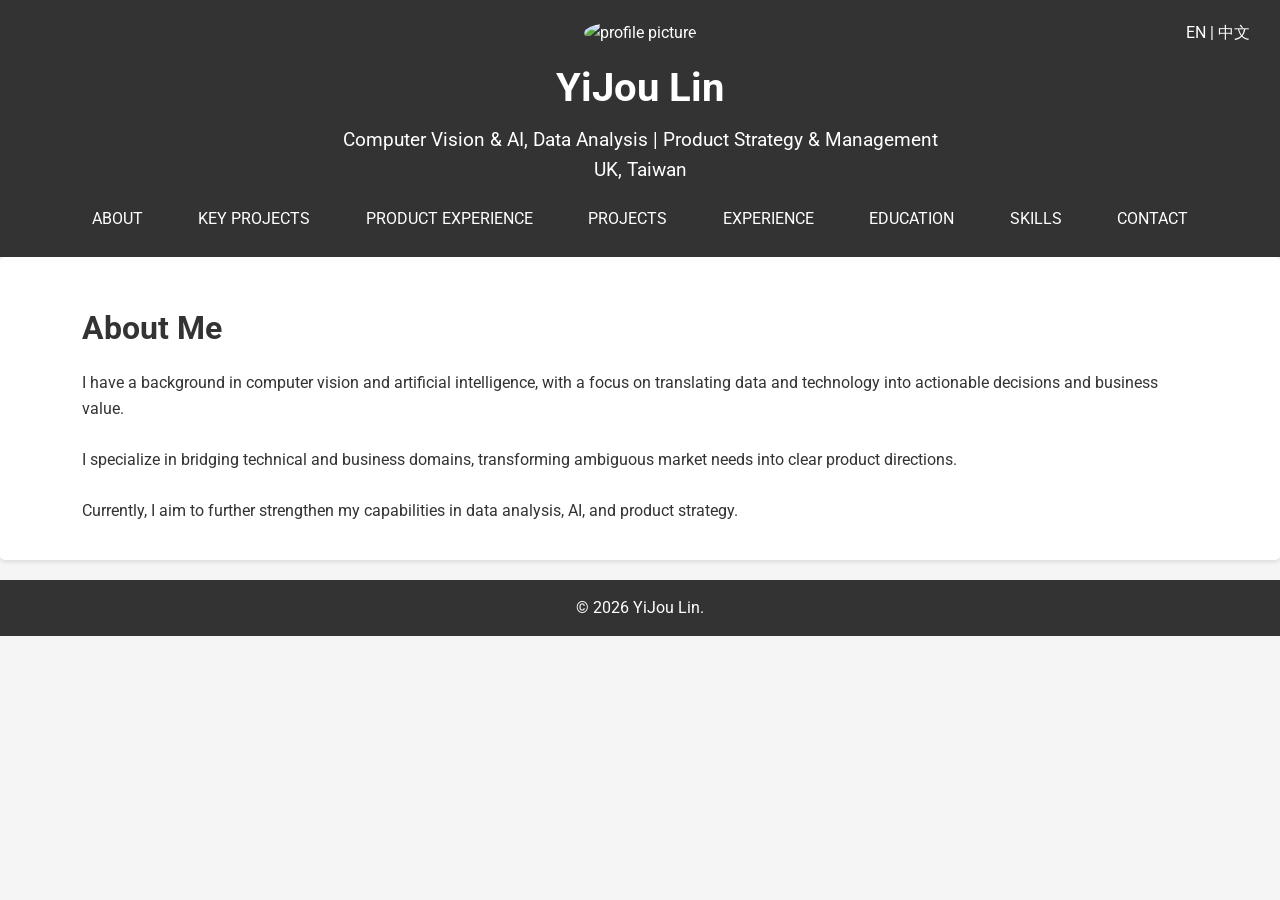
==== commit 030f81e7: "Update index.html" ====
--- a/index.html
+++ b/index.html
@@ -4,28 +4,36 @@
     <meta charset="UTF-8" />
     <meta name="viewport" content="width=device-width, initial-scale=1.0" />
     <title>YiJou Lin</title>
+
+    <!-- CSS -->
     <link rel="stylesheet" href="assets/styles.css" />
+
+    <!-- 外部資源 -->
     <link rel="stylesheet" href="https://cdnjs.cloudflare.com/ajax/libs/font-awesome/6.5.0/css/all.min.css">
-    <link
-      href="https://fonts.googleapis.com/css2?family=Roboto:wght@400;500;700&display=swap"
-      rel="stylesheet"
-    />
-    <script src="assets/script.js"></script>
+    <link href="https://fonts.googleapis.com/css2?family=Roboto:wght@400;500;700&display=swap" rel="stylesheet" />
+
+    <!-- JS -->
+    <script src="assets/script.js" defer></script>
   </head>
+
   <body>
     <header>
       <div class="language-switch">
-        <span>EN | <a href="zh/index.html">中文</a></span>
+        <span>EN | <a href="zh/index_zh.html">中文</a></span>
       </div>
+
       <div class="container">
         <div class="profile-photo">
-          <img src="../assets/images/YiJouLin_1.JPG" alt="profile picture" />
+          <img src="assets/images/YiJouLin_1.JPG" alt="profile picture" />
         </div>
+
         <h1>YiJou Lin</h1>
+
         <p class="center">
-          Computer Vision & AI, Data Analysis  |  Product Strategy & Management 
-          <br> UK , Taiwan
+          Computer Vision & AI, Data Analysis | Product Strategy & Management
+          <br> UK, Taiwan
         </p>
+
         <nav>
           <a href="#about">ABOUT</a>
           <a href="#recent-projects">KEY PROJECTS</a>
@@ -34,851 +42,101 @@
           <a href="#experience">EXPERIENCE</a>
           <a href="#education">EDUCATION</a>
           <a href="#skills">SKILLS</a>
-          <!-- <a href="#certificates">Certificates</a> -->
           <a href="#contact">CONTACT</a>
-          <!-- <a href="#references">References</a> -->
         </nav>
       </div>
     </header>
+
     <main>
+
+      <!-- ABOUT -->
       <section id="about" class="section">
         <div class="container">
           <h2>About Me</h2>
           <p>
-            I have a background in computer vision and artificial intelligence, with a focus on translating data and technology into actionable decisions and business value. In the biotech industry, I contributed to the planning and analysis of 40+ products by integrating market trends, product performance, and competitive insights to support roadmap planning and prioritization.
+            I have a background in computer vision and artificial intelligence, with a focus on translating data and technology into actionable decisions and business value.
             <br><br>
-            I specialize in bridging technical and business domains, transforming ambiguous market needs into well-defined problem statements and executable product directions. Through data-driven decision making, I help improve clarity and efficiency in product strategy.
+            I specialize in bridging technical and business domains, transforming ambiguous market needs into clear product directions.
             <br><br>
-            Currently, I aim to further strengthen my capabilities in data analysis, AI, and product strategy, and to contribute to higher-level product planning and decision-making in real-world product applications.
-            <br>
+            Currently, I aim to further strengthen my capabilities in data analysis, AI, and product strategy.
+          </p>
         </div>
-        <div class="social-icons">
-          <a href="https://github.com/yijoulin" target="_blank" aria-label="GitHub">
-            <i class="fab fa-github fa-8x"></i>
-          </a>
-          <a href="https://www.linkedin.com/in/yi-jou-lin" target="_blank" aria-label="LinkedIn">
-            <i class="fab fa-linkedin fa-8x"></i>
-          </a>
-          <a href="mailto:yijoulin25@gmail.com" aria-label="Email">
-            <i class="fas fa-envelope fa-8x"></i>
-          </a>
-        </div>
-        
       </section>
 
+      <!-- KEY PROJECTS -->
       <section id="recent-projects" class="section">
         <div class="container">
           <h2>Key Projects</h2>
-          <div class="projects-list">
-            <div class="project-item" id="ROADMAP">
-                <h3>Data-Driven Product Roadmap (40+ SKU Portfolio)</h3>
-                <p>
-                <strong>PROBLEM：</strong><br>
-                Managing a 40+ SKU portfolio required a structured approach to ensure resources were allocated to the highest-return opportunities, decisions were made efficiently, and product positioning remained clear and competitive.                <br><br><strong>KEY DECISIONS:</strong>
-                <br>• Cut low-performing products to eliminate wasted resources
-                <br>• Shifted investment to higher-ROI opportunities
-                <br>• Prioritized category gaps to focus portfolio strategy
-                <br>• Iterated roadmap based on real market performance
-                <br><br><strong>IMPACK:</strong>
-                <br>• Reduced 60%+ wasted effort and improved investment efficiency
-                <br>• Accelerated decision-making and strengthened product focus
-                <br>• Enabled scalable, consistent product launches
-                <br><br><strong>FRAMEWORK:</strong> 
-                <div class="project-media">
-                  <img src="../assets/images/YFLD/roadmap_eng.png" alt="roadmap_baseline"/>
-                </div>  
-              </p>
-              <details>
-                <summary>VIEW MORE</summary>
-                <p>
-                   <div class="project-section">
-                    <p>
-                    <strong>Approach：</strong>
-                    Operationalized roadmap planning into a structured, repeatable process spanning from problem definition to post-launch iteration:
 
-                <br><br><strong>01 Data Collection</strong><br>
-                Consolidated multi-source inputs including market demand (search trends and category signals),
-                internal performance (sales trends, SKU-level metrics, repurchase behavior),
-                competitive landscape (pricing, positioning, and market gaps),
-                and customer insights (CRM feedback and segmentation).
-                <br><br><strong>02 Signal Synthesis</strong><br>
-                Transformed raw data into structured insights to identify growth opportunities,
-                underperforming products, competitive saturation, and gaps between product positioning and user needs.
-                <br><br><strong>03 Decision Framework</strong><br>
-                Standardized evaluation criteria across product opportunities, including demand potential,
-                differentiation, commercial feasibility, strategic alignment, and execution constraints.
-                <br><br><strong>04 Prioritization & Trade-off</strong><br>
-                Categorized product directions into new development, product iteration, deprioritized initiatives,
-                and exploratory opportunities to support structured decision-making.
-                <br><br><strong>05 Product Roadmap</strong><br>
-                Translated prioritized initiatives into a structured roadmap, defining product sequencing,
-                timelines, cross-functional milestones, and alignment with business planning cycles.
-                <br><br><strong>06 NPD Plan & Execution</strong><br>
-                Designed execution plans for each product initiative, including development steps,
-                timeline breakdown, cross-functional dependencies, and launch preparation.
-                <br><br><strong>07 Validation & Iteration</strong><br>
-                Monitored post-launch performance and validated assumptions against market response,
-                feeding insights back into subsequent roadmap planning cycles to continuously refine decisions.
-              </p>
+          <div class="project-item" id="ROADMAP">
+            <h3>Data-Driven Product Roadmap</h3>
 
-            </div>
-                </p>
-                </details>
-              <p class="skills">
-                Skills: Product Strategy, Roadmap, Data Analysis, Market and Competitive Analysis, Resource Allocation, Portfolio Management
-              </p>
-            </div>
+            <p>
+              Built a structured roadmap framework for managing 40+ SKU portfolio.
+            </p>
 
-            <div class="project-item" id="CGHA">
-                <h3>Compacted Gaussian Head Avatar</h3>
-                <p>
-                <strong>THESIS TOPIC：</strong> Compacted Gaussian Head Avatar (Distinction) <a href="https://github.com/yijoulin/Compacted-Gaussian-Head-Avatar">[PROJECT PAGE]</a>
-                <br><strong>CONTRIBUTION: </strong> Reduced model memory by 88% using vector quantization, enabling scalable and cost-efficient deployment of 3D avatar models.
-                <br><strong>SUPERVISOR：</strong>ShanXin Yuan <a href="https://scholar.google.com/citations?user=htlcuX4AAAAJ&hl=en"target="_blank"> [INFO]</a>、JiaHao Yang <a href="https://openreview.net/profile?id=~Jiahao_Yang7"target="_blank">[INFO]</a>
-                <div class="project-media">
-                  <img src="../assets/images/CGHA/CGHA.png" alt="CGHA_result"/>
-                </div>  
-              </p>
-              <details>
-                <summary>VIEW MORE</summary>
-                <p>
-                  <strong>Problems：</strong>High-fidelity 3D avatar models require significant memory, limiting real-world deployment.
-                  <br><strong>Approach：</strong>Applied vector quantization to compress Gaussian representations while preserving quality.
-                  <br><strong>Result: </strong>Reduced memory usage by 88% while maintaining visual fidelity and training efficiency.          
-                </p>
-                <p>
-                  <strong>Model Structure：</strong>
-                  <div class="project-media">
-                    <img src="../assets/images/CGHA/baseline.png" alt="baseline_image" />
-                  </div>                
-                </p>
-                <p>
-                  <strong>Model Performance：</strong>
-                  <div class="project-media">
-                    <img src="../assets/images/CGHA/result.png" alt="result_image" />
-                  </div>                
-                </p>
-                <p>
-                  <strong>Environment：</strong> Queen Mary's Apocrita(HPC)Platform <a href="https://docs.hpc.qmul.ac.uk/#apocrita">[APOCRITA]</a>
-                  <br><strong>Main Reference：</strong>
-                  <br>Gaussian Head Avatar <a href="https://github.com/YuelangX/Gaussian-Head-Avatar"target="_blank">[PROJECT PAGE]</a>
-                  <br>Reducing the Memory Footprint of 3D Gaussian Splatting <a href="https://repo-sam.inria.fr/fungraph/reduced_3dgs/#:~:text=a%20mobile%20device.-,Method,is%20applied%20as%20post%2Dprocessing.">[PROJECT PAGE]</a>
-                </p>
-                </details>
-              <p class="skills">
-                Skills: Python, 3DGS, 3D Gaussian Pruning, Vector Quantization, Model Optimization
-              </p>
-              </div>
-              
-              <div class="project-item" id="3D_reconstruction">
-                <h3>3D Reconstruction from Stereo Feature Points</h3>
-                <div class="centered-video">
-                  <video controls>
-                    <source src="../assets/images/3D_recon/3D_Reconstruction_demo_video.mp4" type="video/mp4">
-                  </video>
-                </div>
-
-                <p>
-                  Developed a MATLAB-based pipeline for reconstructing 3D point clouds from stereo image pairs captured by calibrated cameras.  Enabling geometric reconstruction of 3D structures from 2D observations.
-                </p>
-
-                <p>
-                  <strong>Program:</strong> TWSIAM 2022 Summer Research Internship  
-                  <a href="https://teshenglin.github.io/courses/2022_summer_research/" target="_blank">[Research Page]</a><br>
-
-                  <strong>Group:</strong> Image Processing Group<br>
-
-                  <strong>Research Topic:</strong> 3D Reconstruction with Two Calibrated Cameras  
-                  <a href="https://hackmd.io/OUwIZ_7YQWW4SUJtFHykJQ?_gl=1*e1fkba*_ga*MTg3ODM3OTM5Mi4xNzQzNjcwMzM3*_ga_77TT93X4N1*MTc0Mzc0OTg2OC4yLjEuMTc0Mzc1MDc3MS41MC4wLjA." target="_blank">[Results]</a><br>
-
-                  <strong>Supervisor:</strong> Chin-Tien Wu  
-                  <a href="mailto:ctw@cs.nycu.edu.tw" target="_blank">[Email]</a>
-                </p>
-
-                <details>
-                  <summary>VIEW MORE</summary>
-
-                  <p>
-                    <strong>Data: </strong>Two images captured from overlapping viewpoints
-                    <br><strong>Pipeline: </strong>
-                    <div class="project-media">
-                    <img src="../assets/images/3D_recon/pipeline.png" alt="Corresponding Points" />
-                    </div></p> <p>
-                    • Camera Calibration: Obtained camera projection matrices (P) using MATLAB’s checkerboard-based calibration toolbox.
-                    <br>• Feature Detection: Used SIFT to detect keypoints and extract robust feature descriptors.
-                    <br>• Fundamental Matrix Estimation (F): Estimated F using the eight-point algorithm.
-                    <br>• Epipolar Constraint: Refined correspondences using epipolar geometry.
-                    <div class="project-media">
-                    <img src="../assets/images/3D_recon/correspondent point.png" alt="Corresponding Points" />
-                    </div></p> 
-                    <p>• Pose Recovery (E, R, t): Computed the essential matrix (E) from camera geometry and recovered the relative pose, including rotation (R) and translation (t), between the two views.
-                    <br>• Triangulation: Triangulated matched feature points using the recovered pose and projection matrices to reconstruct 3D coordinates.
-                  </p>
-                  <p><strong>Result: </strong> As shown in the demo video.
-                  </p>
-
-                </details>
-
-                <p><i>
-                  Skills: MATLAB, Camera Modeling, Computational Photography, 3D Reconstruction, Multi-view Stereo, Epipolar Geometry
-                </i></p>
-
-              </div>
-
-          <div class="project-item">
-              <h3>Photometric Stereo</h3>
-              <div class="centered-video">
-                <video controls>
-                  <source src="../assets/images/PS/photometric_stereo_demo_video.mp4" type="video/mp4">
-                </video>
-              </div>
-              <p>
-              Developed a photometric stereo pipeline in MATLAB to reconstruct surface geometry from multi-illumination images, estimating surface normals, depth maps, and height maps.         
-              </p>
-              <p>
-                <strong>Project Name：</strong>Photometric Stereo
-                <br><strong>Supervisor：</strong>Chin-Tien Wu<a href="https://scholar.nycu.edu.tw/zh/persons/chin-tien-wu" target="_blank"> [INFO]</a>
-
-              </p>
-              <details>
-                <summary>VIEW MORE</summary>
-                 <p>
-                  <strong>Equipment：</strong>
-                  <div class="project-media">
-                    <img src="../assets/images/PS/env_eng.png" alt="env_image" />
-                  </div>                
-                </p>
-                <p>
-                  <strong>Dataset Example：</strong>
-                  <div class="project-media">
-                    <img src="../assets/images/PS/dataset_images.png" alt="data_set_image" />
-                  </div>                
-                </p>
-                <p>
-                  <strong>Other Output：</strong>
-                  <div class="project-media">
-                    <img src="../assets/images/PS/MAPS.png" alt="maps_image" />
-                  </div>                
-                </p>                
-              </details>
-              <p><i>Skills：MATLAB、Structure Light、3D Reconstruction、Computer Graphics、Multi-View Reconstruction</i></p>
+            <div class="project-media">
+              <img src="assets/images/YFLD/roadmap_eng.png" />
             </div>
           </div>
+
+          <div class="project-item" id="CGHA">
+            <h3>Compacted Gaussian Head Avatar</h3>
+
+            <p>Reduced model memory by 88% using vector quantization.</p>
+
+            <div class="project-media">
+              <img src="assets/images/CGHA/CGHA.png" />
+            </div>
+          </div>
+
+          <div class="project-item" id="3D_reconstruction">
+            <h3>3D Reconstruction</h3>
+
+            <video controls>
+              <source src="assets/images/3D_recon/3D_Reconstruction_demo_video.mp4" type="video/mp4">
+            </video>
+
+            <p>Reconstructed 3D point clouds from stereo images.</p>
+          </div>
+
         </div>
       </section>
 
-      <section id="product-experience" class="section">
+      <!-- EXPERIENCE -->
+      <section id="experience" class="section">
         <div class="container">
-          <h2>Product Experience</h2>
-          <div class="product-experience-list">
+          <h2>Experience</h2>
 
-            <!-- Probiotics -->
-            <div class="product-case-card">
-              <div class="product-case-main">
-                <div class="product-case-image">
-                  <img src="../assets/images/YFLD/Probiotics.png" alt="Probiotics Repositioning">
-                </div>
+          <h3>B2C Product Planner</h3>
+          <p>Yuen Foong Lai De Co., Ltd.</p>
 
-                <div class="product-case-content">
-                  <div class="product-case-top">
-                    <span class="product-case-tag">Data Analysis</span>
-                    <span class="product-case-tag">Product Strategy</span>
-                    <span class="product-case-tag">User Insight</span>
-                  </div>
-
-                  <h3>Probiotics Product Repositioning</h3>
-
-                  <p class="product-case-summary">
-                    Analyzed CRM data to understand user behavior and segmentation, identifying gaps between product positioning and actual user needs, and led a data-driven repositioning strategy.
-                  </p>
-
-                  <div class="product-case-highlights">
-                    <div class="highlight-box">
-                      <span class="highlight-label">Category</span>
-                      <span class="highlight-value">Health Supplement</span>
-                    </div>
-                    <div class="highlight-box">
-                      <span class="highlight-label">Ownership</span>
-                      <span class="highlight-value">Product Owner</span>
-                    </div>
-                    <div class="highlight-box">
-                      <span class="highlight-label">Scope</span>
-                      <span class="highlight-value">Product Iteration Project</span>
-                    </div>
-                  </div>
-
-                  <details class="product-case-details">
-                    <summary>VIEW MORE</summary>
-                    <div class="product-case-more">
-                      <p>
-                        • Analyzed CRM data and user behavior to identify discrepancies between target segments and actual purchasing behavior.<br>
-                        • Leveraged user segmentation and repurchase patterns to uncover misalignment between product positioning and market needs.<br>
-                        • Proposed a data-driven repositioning strategy, redefining target segments and value proposition.<br>
-                        • The proposal was adopted internally, leading to subsequent product adjustments and strategic direction changes.
-                      </p>
-
-                      <p class="skills">
-                        Skills: Data Analysis, User Segmentation, Product Strategy, Product-Market Fit, Data-driven Decision Making
-                      </p>
-                    </div>
-                  </details>
-
-                </div>
-              </div>
-            </div>
-
-            <!-- Vegan Collagen -->
-            <div class="product-case-card">
-              <div class="product-case-main">
-                <div class="product-case-image">
-                  <img src="../assets/images/YFLD/ANYTIME_Vegan.png" alt="Vegan Collagen Product">
-                </div>
-
-                <div class="product-case-content">
-                  <div class="product-case-top">
-                    <span class="product-case-tag">Product Development</span>
-                    <span class="product-case-tag">Project Management</span>
-                    <span class="product-case-tag">Product Positioning</span>
-                  </div>
-
-                  <h3>ANYTIME Vegan Collagen</h3>
-
-                  <p class="product-case-summary">
-                    Led end-to-end product development from concept to launch, defining product direction and coordinating cross-functional teams to ensure successful market delivery.
-                  </p>
-
-                  <div class="product-case-highlights">
-                    <div class="highlight-box">
-                      <span class="highlight-label">Category</span>
-                      <span class="highlight-value">Health Supplement</span>
-                    </div>
-                    <div class="highlight-box">
-                      <span class="highlight-label">Ownership</span>
-                      <span class="highlight-value">Product Owner</span>
-                    </div>
-                    <div class="highlight-box">
-                      <span class="highlight-label">Scope</span>
-                      <span class="highlight-value">New Product Development (NPD)</span>
-                    </div>
-                  </div>
-
-                  <details class="product-case-details">
-                    <summary>VIEW MORE</summary>
-                    <div class="product-case-more">
-                      <p>
-                        • Led the full product lifecycle from concept to launch, defining product requirements and direction.<br>
-                        • Managed development timelines and delivery milestones to ensure on-time launch.<br>
-                        • Translated market insights and competitor analysis into product positioning and user-facing communication.<br>
-                        • Collaborated with design and marketing teams to ensure smooth product development and go-to-market execution.<br>
-                        • Post-launch, the product outperformed internal expectations, validating product positioning and market strategy.
-                      </p>
-
-                      <p class="skills">
-                        Skills: Product Development, Project Management, Product Requirement Definition, Go-to-Market Strategy, Cross-functional Collaboration
-                      </p>
-                    </div>
-                  </details>
-                </div>
-              </div>
-            </div>
-
-            <!-- Collagen Iteration -->
-            <div class="product-case-card">
-              <div class="product-case-main">
-                <div class="product-case-image">
-                  <img src="../assets/images/YFLD/ANYTIME.png" alt="Collagen Product Iteration">
-                </div>
-
-                <div class="product-case-content">
-                  <div class="product-case-top">
-                    <span class="product-case-tag">Product Iteration</span>
-                    <span class="product-case-tag">System Thinking</span>
-                    <span class="product-case-tag">User Experience</span>
-                  </div>
-
-                  <h3>ANYTIME Collagen Product Upgrade</h3>
-
-                  <p class="product-case-summary">
-                    Identified product issues through data and user feedback, and drove product upgrade initiatives while ensuring a seamless experience under an existing subscription model.
-                  </p>
-
-                  <div class="product-case-highlights">
-                    <div class="highlight-box">
-                      <span class="highlight-label">Category</span>
-                      <span class="highlight-value">Health Supplement</span>
-                    </div>
-                    <div class="highlight-box">
-                      <span class="highlight-label">Ownership</span>
-                      <span class="highlight-value">Product Iteration</span>
-                    </div>
-                    <div class="highlight-box">
-                      <span class="highlight-label">Scope</span>
-                      <span class="highlight-value">Product Upgrade</span>
-                    </div>
-                  </div>
-
-                  <details class="product-case-details">
-                    <summary>VIEW MORE</summary>
-                    <div class="product-case-more">
-                      <p>
-                        • Identified gaps between product performance and market expectations through sales data and user feedback analysis.<br>
-                        • Initiated a product upgrade project to improve product positioning and performance.<br>
-                        • Designed a transition plan within an existing subscription model to ensure continuity of user experience during product upgrade.<br>
-                        • Collaborated with marketing, engineering, and supply chain teams to reduce operational friction during transition.<br>
-                        • Reduced return rates while maintaining user experience throughout the upgrade process.
-                      </p>
-
-                      <p class="skills">
-                        Skills: Product Iteration, User Insight Analysis, System Transition Design, Subscription Lifecycle Management, Cross-functional Collaboration
-                      </p>
-                    </div>
-                  </details>
-                </div>
-              </div>
-            </div>
-
-          </div>
-        </div>
-      </section>
-
-     <section id="projects" class="section">
-        <div class="container">
-          <h2>Projects</h2>
-
-          <details class="application-details">
-            <summary class="application-summary">
-              3DGS
-            </summary>
-            <ul class="application-list">
-              <li>
-                <strong>3DGS Pruning Visualization</strong>
-                <br><br>- Visualization of redundant 3D Gaussians
-                <br><br>- Visualizaiton Examples: 
-                    <div class="project-media">
-                    <img src="../assets/images/3DGS_Pruning/3DGS_pruning.png" alt="env_image" />
-                    </div> 
-                <br><a href="https://github.com/yijoulin/3D-Gaussian-Pruning" class="gray-link" target="_blank">[Project Page]</a>
-                <br><br><span class="skills">Skills: Visualization, 3DGS, 3D Gaussian Pruning</span>
-              </li>
-            </u1>
-          </details>
-          <details class="application-details">
-            <summary class="application-summary">
-              Computer Vision & Image Processing
-            </summary>
-            <ul class="application-list">
-
-              <li>
-                <strong>Object Detection and Counting (Traffic Scene Vehicle Detection)</strong>
-                <br><br>
-                - Applied background subtraction and object detection on consecutive video frames  
-                <br>- Removed noise using binarization and median filtering  
-                <br>- Counted the number of vehicles appearing in the scene  
-                <br><a href="https://github.com/yijoulin/Computer-Vision-Projects" class="gray-link" target="_blank">[GITHUB]</a>
-                <br><br>
-                <span class="skills">
-                  Techniques: Frame Differencing, Temporal Weighted Average, DFS-based Labeling and Counting
-                </span>
-              </li>
-
-              <li>
-                <strong>Texture Recognition and Classification</strong>
-                <br><br>
-                - Extracted texture features using Local Binary Patterns (LBP)  
-                <br>- Classified texture images based on Euclidean distance similarity  
-                <br><a href="https://github.com/yijoulin/Computer-Vision-Projects" class="gray-link" target="_blank">[GITHUB]</a>
-                <br><br>
-                <span class="skills">
-                  Techniques: LBP, Similarity-based Classification
-                </span>
-              </li>
-
-              <li>
-                <strong>Geometric Image Correction</strong>
-                <br><br>
-                - Performed image rotation and affine transformations to correct distortions  
-                <br><a href="https://github.com/yijoulin/Computer-Vision-Projects" class="gray-link" target="_blank">[GITHUB]</a>
-                <br><br>
-                <span class="skills">
-                  Techniques: Geometric Transformation Algorithms
-                </span>
-              </li>
-
-              <li>
-                <strong>Video Scene Change Detection</strong>
-                <br><br>
-                - Detected scene transitions based on RGB histogram intersection  
-                <br>- Computed distance metrics to identify scene boundaries  
-                <br><a href="https://github.com/yijoulin/Computer-Vision-Projects" class="gray-link" target="_blank">[GITHUB]</a>
-                <br><br>
-                <span class="skills">
-                  Techniques: RGB Histogram Analysis
-                </span>
-              </li>
-
-              <li>
-                <strong>Filter Applications</strong>
-                <br><br>
-                - Applied various convolution kernels for blurring, sharpening, and edge enhancement  
-                <br>- Analyzed the visual effects of different convolution operations and their combinations  
-                <br><a href="https://github.com/yijoulin/Computer-Vision-Projects" class="gray-link" target="_blank">[GITHUB]</a>
-                <br><br>
-                <span class="skills">
-                  Techniques: Mean Filtering, Gaussian Blur, Laplacian Edge Detection, Multi-stage Convolution Analysis
-                </span>
-              </li>
-
-            </ul>
-          </details>
-          <details class="application-details">
-            <summary class="application-summary">
-              Computational Biology Modeling
-            </summary>
-            <ul class="application-list">
-              <li>
-                <strong>Bee Population Dynamics Simulation</strong>
-                <br><br>
-                - Reproduced generational population dynamics of bee colonies based on scientific literature  
-                <br>- Simulated natural selection and genetic inheritance processes using Genetic Algorithms (GA)  
-                <br><br>
-                <span class="skills">
-                  Techniques: Genetic Algorithms, Algorithmic Simulation, Mathematical Modeling, Data Visualization
-                </span>
-              </li>
-            </ul>
-          </details>
-        </div>
-      </section>
-
-      <section id="experience" class="section">
-          <div class="container">
-          <h2>Work Experience</h2>
-          <ul class="experience-list">
-            <li>
-              <h3>B2C Product Planner</h3>
-              <p>
-                <strong class="organization">Yuen Foong Lai De Co., Ltd.</strong>
-                <span> - full-time</span>
-                <span class="duration">(June 2025 - January 2026)</span>
-              </p>
-              <p class="description">
-                <strong><em> Project Management</em></strong>
-                <span class="indent">
-                  • Managed 40+ products, optimizing margins, competitiveness, and lifecycle strategy.
-                  <br>• Led 3 end-to-end NPD launches from market validation to go-to-market, ensuring on-time delivery.
-                  <br>• Facilitated cross-functional collaboration and introduced a RACI framework to enable monthly launch policy.
-                </span>
-                <strong><em> Data-Driven Decision Making & Technical Translation </em></strong>
-                <span class="indent">
-                  •	Identified market opportunities using SEO, sales, and competitor insights to shape product strategy and roadmap.
-                  <br>•	Built data pipelines, reducing manual reporting by 70%.
-                  <br>•	Translated technical specifications into compelling product messaging and demo materials.
-                </span>
-              </p>
-              <p class="skills">Skills: Product Strategy, Data Analysis, Product Positioning, Competitive Analysis, Product Lifecycle Management,Content Marketing</p>
-            </li>
-          </ul>
-        </div>  
-        <div class="container">
-          <ul class="experience-list">
-            <li>
-              <h3>Researcher</h3>
-              <p>
-                <strong class="organization">
-                  Digital Environment Research Institute, Queen Mary University
-                  of London 
-                </strong>
-                <span>- Lab Member</span>
-                <span class="duration">(Jan 2024 - Sep 2024)</span>
-                
-              </p>
-              <p class="description">
-                
-                •	Research in SOTA 3D reconstruction methods, including 3D Gaussian Splatting (3DGS), Neural Radiance Fields (NeRF), and related approaches. <br>
-                •	Implemented and analyzed the pipeline from the paper “Reducing the Memory Footprint of 3D Gaussian Splatting”, focusing on optimizing memory usage in real-time rendering. <br>
-                •	Optimized 3DGS-based head avatar models with a focus on reducing memory usage.
-              
-              </p>
-              <p class="skills">Skills: PyTorch, Python, COLMAP, 3DGS, NeRF, Computer Graphics </p>
-            </li>
-          </ul>
-        </div>
-        <div class="container">
-          <ul class="experience-list">
-            <li>
-              <h3>Mathematics Researcher</h3>
-              <p>
-                <strong class="organization">TWSIAM</strong>
-                <span>- Summer Research Intern</span>
-                <span class="duration">(June 2022 - August 2022)</span>
-              </p>
-              <p class="description">
-                <strong>Group：</strong> Image Processing Group <a href="https://teshenglin.github.io/courses/2022_summer_research/"target="_blank">[Research Page]</a>
-                <br><strong>Research Topic：</strong> 3D Reconstruction with Two Calibrated Cameras <a href="#3D-reconstruction"target="_blank">[Project Details]</a>
-                <br><strong>Advisor：</strong> Professor Chin-Tien Wu <a href="https://scholar.nycu.edu.tw/zh/persons/chin-tien-wu"target="_blank"> [INFO]</a>
-                <br><br>
-                • Researched mathematical theories of epipolar geometry, camera models, and multi-view stereo.<br>
-                • Implemented stereo camera calibration, keypoint matching, and 3D coordinate reconstruction of feature points.<br>
-              </p>
-              <p class="skills">Skills: MATLAB, Camera Model, Epipolar Geometry, Computer Graphics, MVS(Multi-View Stereo), Camera Calibration</p>
-            </li>
-          </ul>
-        </div>        
-      </section>
-
-      <section id="education" class="section">
-        <div class="container">
-          <h2>Education</h2>
-          <div class="projects-list">
-            <div class="project-item">
-              <h3>Master of Artificial Intelligence</h3>
-            
-              <p>
-                <strong>University：</strong> Queen Mary University of London <i>(Sep 2023 - Sep 2024)</i>
-                <br><strong>Stream：</strong> Computer Vision and Robotics Stream
-                <br><strong>Degree：</strong> Distinction
-              </p>
-              <details>
-                <summary>Master Thesis</summary>
-                <p>
-                  <br><strong>Topic：</strong> Compacted Gaussian Head Avatar
-                  <br><strong>Supervisors：</strong> Prof. ShanXin Yuan 
-                  <a href="https://scholar.google.com/citations?user=htlcuX4AAAAJ&hl=en"target="_blank">[INFO]</a>, 
-                  JiaHao Yang 
-                  <a href="https://openreview.net/profile?id=~Jiahao_Yang7"target="_blank">[INFO]</a>
-                  <br><br><a href="#CGHA" class="gray-link">Click to view project details</a>
-                </p>
-              </details>
-              <details>
-                <summary>Course Highlights</summary>
-                <p>
-                  <table class="skills-table">
-                    <thead>
-                      <tr>
-                        <th>Field</th>
-                        <th>Courses</th>
-                      </tr>
-                    </thead>
-                    <tbody>
-                      <tr>
-                        <td><strong>Data Analysis & Applications</strong></td>
-                        <td>Applied Statistics, Artificial Intelligence, Machine Learning</td>
-                      </tr>
-                      <tr>
-                        <td><strong>Theories & Implementation</strong></td>
-                        <td>Artificial Intelligence, Machine Learning</td>
-                      </tr>
-                      <tr>
-                        <td><strong>Computer Vision</strong></td>
-                        <td>Introduction to Computer Vision, Deep Learning for Computer Vision</td>
-                      </tr>
-                      <tr>
-                        <td><strong>Robotics Theories & Applications</strong></td>
-                        <td>Advanced Robotics, Cognitive Robotics</td>
-                      </tr>
-                    </tbody>
-                  </table>
-                </p>
-              </details>
-            </div>   
-            <div class="project-item">
-              <h3>Bachelor of Applied Mathematics</h3>
-              <p>
-                <strong>University：</strong> National Yang Ming Chiao Tung University <i>(Sep 2019 - June 2023)</i>
-                <br><strong>Department：</strong> Department of Applied Mathematics
-                <br><strong>GPA：</strong> 72.0/100.0
-              </p>
-              <details>
-                <summary>Independent Projects</summary>
-                <p>
-                  <br><strong>Topic：</strong> Photometric Stereo  
-                  <br><strong>Supervisor：</strong> Prof. Chin-Tien Wu <a href="https://scholar.nycu.edu.tw/zh/persons/chin-tien-wu"target="_blank"> [INFO]</a>
-                  <br><a href="#CGHA" class="gray-link">View Project</a>
-            
-                  <br><br><strong>Topic：</strong> 3D Reconstruction with Two Calibrated Cameras  
-                  <br><strong>Supervisor：</strong> Prof. Chin-Tien Wu <a href="https://scholar.nycu.edu.tw/zh/persons/chin-tien-wu"target="_blank"> [INFO]</a>
-                  <br><a href="#3D_reconstruction" class="gray-link">View Project</a>
-            
-                  <br><br><strong>Topic：</strong> Defocus Image Deblurring by Linear Combination of Upsampled Filters  
-                  <br><strong>Supervisor：</strong> Prof. Ming-Cheng Shiue <a href="https://scholar.nycu.edu.tw/zh/persons/ming-cheng-shiue"target="_blank"> [INFO]</a>
-                  <br><a href="#deblur" class="gray-link">View Project</a>
-                </p>
-              </details>
-              <details>
-                <summary>Course Highlights</summary>
-                <p>
-                  <table class="skills-table">
-                    <thead>
-                      <tr>
-                        <th>Field</th>
-                        <th>Courses</th>
-                      </tr>
-                    </thead>
-                    <tbody>
-                      <tr>
-                        <td><strong>Data Analysis</strong></td>
-                        <td>Probability, Statistics, Mathematical Software, Numerical Computation</td>
-                      </tr>
-                      <tr>
-                        <td><strong>Programming & Implementation</strong></td>
-                        <td>Algorithms, Data Structures, Robotic System Design & Implementation, <br>Genetic Algorithms and Applications in Management Science, JavaScript Web Programming,<br>Signals and Systems, Introduction to Image Processing</td>
-                      </tr>
-                      <tr>
-                        <td><strong>AI & Machine Learning</strong></td>
-                        <td>Introduction to Artificial Intelligence, Introduction to Machine Learning</td>
-                      </tr>
-                      <tr>
-                        <td><strong>Mathematics Foundation</strong></td>
-                        <td>Calculus (I)(II), Linear Algebra (I)(II), Differential Equations, Vector Calculus, Advanced Calculus (I)(II), <br>Discrete Mathematics, Graph Theory, Algebraic Graph Theory</td>
-                      </tr>
-                    </tbody>
-                  </table>
-                </p>
-              </details>
-            </div>                     
-          </div>
-        </div>
-      </section>
-
-      <section id="skills" class="section">
-        <div class="container">
-          <h2>Skills</h2>
           <ul>
-
-            <!-- Programming Languages -->
-            <li>
-              <details>
-                <summary>Programming Languages</summary>
-                <table class="skills-table">
-                  <thead>
-                    <tr>
-                      <th>Domain</th>
-                      <th>Languages</th>
-                      <th>Proficiency</th>
-                    </tr>
-                  </thead>
-                  <tbody>
-                    <tr>
-                      <td><strong>Data Analysis & AI</strong></td>
-                      <td>Python, SQL, MATLAB</td>
-                      <td>Used for data analysis, forecasting models, and automation</td>
-                    </tr>
-                    <tr>
-                      <td><strong>Computer Vision</strong></td>
-                      <td>python, MATLAB</td>
-                      <td>Used for 3D reconstruction and image processing projects</td>
-                    </tr>
-                    <tr>
-                      <td><strong>Algorithmic Programming</strong></td>
-                      <td>C++, python</td>
-                      <td>Solid foundation in data structures and algorithms</td>
-                    </tr>
-                    <tr>
-                    <td><strong>Web Development</strong></td>
-                    <td>HTML, CSS, JavaScript</td>
-                    <td>Used for building personal website</td>
-                  </tr>
-                  </tbody>
-                </table>
-              </details>
-            </li>
-
-            <!-- Data & Tools -->
-            <li>
-              <details>
-                <summary>Data Analysis & Tools</summary>
-                <ul>
-                  Pandas、NumPy、Matplotlib、Excel、Data Pipeline Design、Reporting Automation
-                </ul>
-              </details>
-            </li>
-
-            <!-- Product & Business Analytics -->
-            <li>
-              <details>
-                <summary>Product & Business Analytics</summary>
-                <ul>
-                  Product Performance Analysis、Forecasting Models、KPI Design、SEO & Search Trend Analysis、Competitive Analysis
-                </ul>
-              </details>
-            </li>
-
-            <!-- Computer Vision -->
-            <li>
-              <details>
-                <summary>Computer Vision</summary>
-                <ul>
-                  3D Reconstruction、Multi-view Geometry、Image Processing、Feature Matching & Geometric Modeling
-                </ul>
-              </details>
-            </li>
-
-            <!-- AI -->
-            <li>
-              <details>
-                <summary>Artificial Intelligence</summary>
-                <ul>
-                  Deep Learning Fundamentals、Generative AI (GANs, Diffusion)、Transformers & LLMs
-                </ul>
-              </details>
-            </li>
-
-            <!-- Systems -->
-            <li>
-              <details>
-                <summary>Systems & Tools</summary>
-                <ul>
-                  Linux、Git
-                </ul>
-              </details>
-            </li>
-
-            <!-- Languages -->
-            <li>
-              <details>
-                <summary>Languages</summary>
-                <ul>
-                  <li><strong>Fluent</strong>: Chinese, English</li>
-                  <li><strong>Intermediate</strong>: Spanish (DELE A2)</li>
-                </ul>
-              </details>
-            </li>
-
+            <li>Managed 40+ products</li>
+            <li>Led product launches</li>
+            <li>Built data pipelines</li>
           </ul>
         </div>
       </section>
 
+      <!-- CONTACT -->
       <section id="contact" class="section">
         <div class="container">
           <h2>Contact</h2>
-          <div class="contact-icons">
-            <div class="contact-item">
-              <a href="https://github.com/yijoulin" target="_blank" aria-label="GitHub">
-                <i class="fab fa-github"></i>
-                <p>GitHub</p>
-              </a>
-            </div>
-            <div class="contact-item">
-              <a href="https://www.linkedin.com/in/yi-jou-lin" target="_blank" aria-label="LinkedIn">
-                <i class="fab fa-linkedin"></i>
-                <p>LinkedIn</p>
-              </a>
-            </div>
-            <div class="contact-item">
-              <a href="mailto:yijoulin25@gmail.com" target="_blank">
-                <i class="fas fa-envelope"></i>
-                <p>Email</p>
-              </a>
-            </div>
-          </div>
-          
+
+          <a href="https://github.com/yijoulin" target="_blank">GitHub</a><br>
+          <a href="https://www.linkedin.com/in/yi-jou-lin" target="_blank">LinkedIn</a><br>
+          <a href="mailto:yijoulin25@gmail.com">Email</a>
         </div>
       </section>
+
     </main>
+
     <footer>
       <div class="container">
         <p>&copy; 2026 YiJou Lin.</p>
       </div>
     </footer>
+
   </body>
 </html>
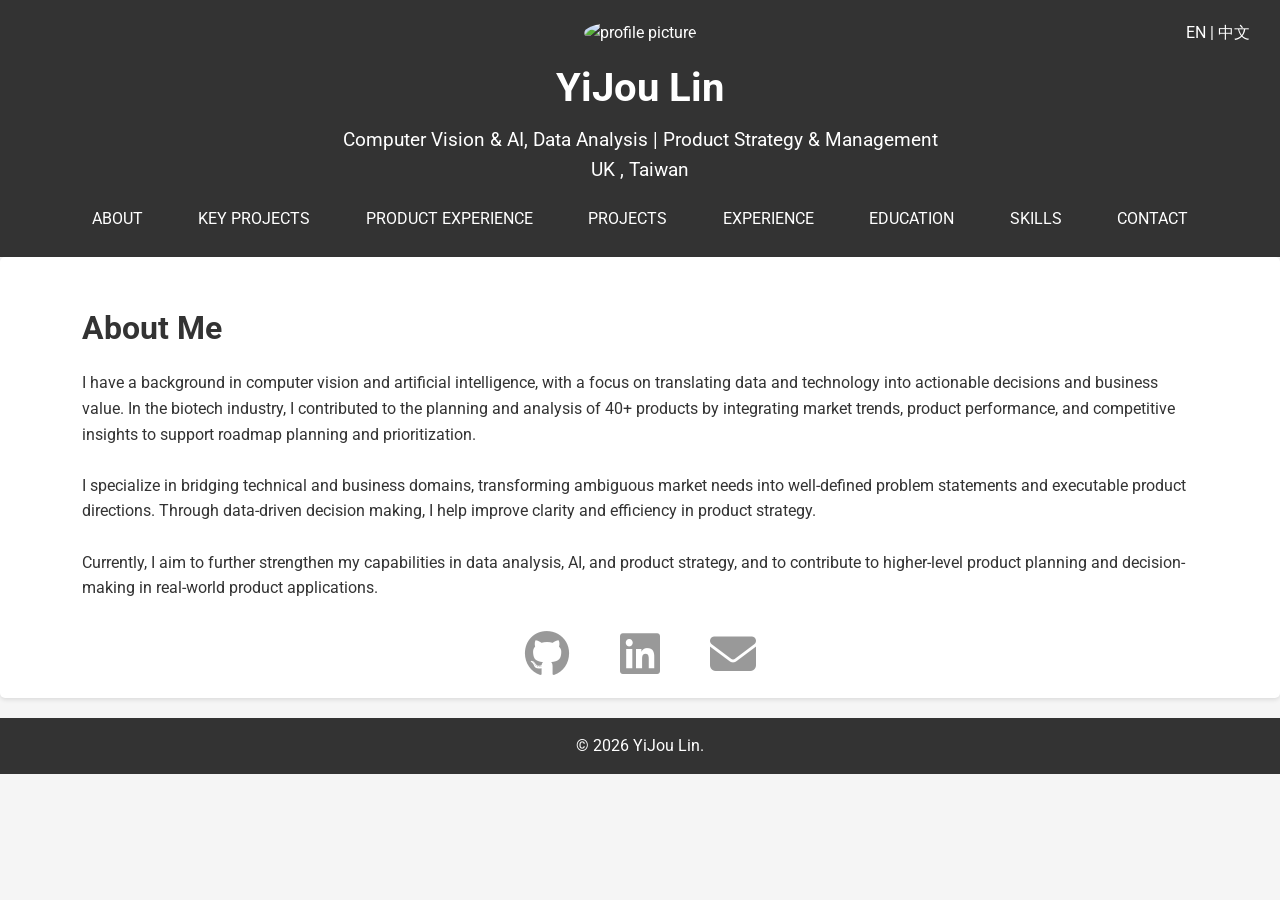
==== commit 5201138d: "Add files via upload" ====
--- a/index.html
+++ b/index.html
@@ -4,36 +4,28 @@
     <meta charset="UTF-8" />
     <meta name="viewport" content="width=device-width, initial-scale=1.0" />
     <title>YiJou Lin</title>
-
-    <!-- CSS -->
-    <link rel="stylesheet" href="assets/styles.css" />
-
-    <!-- 外部資源 -->
+    <link rel="stylesheet" href="../assets/styles.css" />
     <link rel="stylesheet" href="https://cdnjs.cloudflare.com/ajax/libs/font-awesome/6.5.0/css/all.min.css">
-    <link href="https://fonts.googleapis.com/css2?family=Roboto:wght@400;500;700&display=swap" rel="stylesheet" />
-
-    <!-- JS -->
-    <script src="assets/script.js" defer></script>
+    <link
+      href="https://fonts.googleapis.com/css2?family=Roboto:wght@400;500;700&display=swap"
+      rel="stylesheet"
+    />
+    <script src="../assets/script.js"></script>
   </head>
-
   <body>
     <header>
       <div class="language-switch">
-        <span>EN | <a href="zh/index_zh.html">中文</a></span>
+        <span>EN | <a href="zh/index.html">中文</a></span>
       </div>
-
       <div class="container">
         <div class="profile-photo">
-          <img src="assets/images/YiJouLin_1.JPG" alt="profile picture" />
-        </div>
-
+          <img src="../assets/images/YiJouLin_1.JPG" alt="profile picture" />
+        </div>
         <h1>YiJou Lin</h1>
-
         <p class="center">
-          Computer Vision & AI, Data Analysis | Product Strategy & Management
-          <br> UK, Taiwan
+          Computer Vision & AI, Data Analysis  |  Product Strategy & Management 
+          <br> UK , Taiwan
         </p>
-
         <nav>
           <a href="#about">ABOUT</a>
           <a href="#recent-projects">KEY PROJECTS</a>
@@ -42,101 +34,851 @@
           <a href="#experience">EXPERIENCE</a>
           <a href="#education">EDUCATION</a>
           <a href="#skills">SKILLS</a>
+          <!-- <a href="#certificates">Certificates</a> -->
           <a href="#contact">CONTACT</a>
+          <!-- <a href="#references">References</a> -->
         </nav>
       </div>
     </header>
-
     <main>
-
-      <!-- ABOUT -->
       <section id="about" class="section">
         <div class="container">
           <h2>About Me</h2>
           <p>
-            I have a background in computer vision and artificial intelligence, with a focus on translating data and technology into actionable decisions and business value.
+            I have a background in computer vision and artificial intelligence, with a focus on translating data and technology into actionable decisions and business value. In the biotech industry, I contributed to the planning and analysis of 40+ products by integrating market trends, product performance, and competitive insights to support roadmap planning and prioritization.
             <br><br>
-            I specialize in bridging technical and business domains, transforming ambiguous market needs into clear product directions.
+            I specialize in bridging technical and business domains, transforming ambiguous market needs into well-defined problem statements and executable product directions. Through data-driven decision making, I help improve clarity and efficiency in product strategy.
             <br><br>
-            Currently, I aim to further strengthen my capabilities in data analysis, AI, and product strategy.
-          </p>
-        </div>
+            Currently, I aim to further strengthen my capabilities in data analysis, AI, and product strategy, and to contribute to higher-level product planning and decision-making in real-world product applications.
+            <br>
+        </div>
+        <div class="social-icons">
+          <a href="https://github.com/yijoulin" target="_blank" aria-label="GitHub">
+            <i class="fab fa-github fa-8x"></i>
+          </a>
+          <a href="https://www.linkedin.com/in/yi-jou-lin" target="_blank" aria-label="LinkedIn">
+            <i class="fab fa-linkedin fa-8x"></i>
+          </a>
+          <a href="mailto:yijoulin25@gmail.com" aria-label="Email">
+            <i class="fas fa-envelope fa-8x"></i>
+          </a>
+        </div>
+        
       </section>
 
-      <!-- KEY PROJECTS -->
       <section id="recent-projects" class="section">
         <div class="container">
           <h2>Key Projects</h2>
-
-          <div class="project-item" id="ROADMAP">
-            <h3>Data-Driven Product Roadmap</h3>
-
-            <p>
-              Built a structured roadmap framework for managing 40+ SKU portfolio.
-            </p>
-
-            <div class="project-media">
-              <img src="assets/images/YFLD/roadmap_eng.png" />
+          <div class="projects-list">
+            <div class="project-item" id="ROADMAP">
+                <h3>Data-Driven Product Roadmap (40+ SKU Portfolio)</h3>
+                <p>
+                <strong>PROBLEM：</strong><br>
+                Managing a 40+ SKU portfolio required a structured approach to ensure resources were allocated to the highest-return opportunities, decisions were made efficiently, and product positioning remained clear and competitive.                <br><br><strong>KEY DECISIONS:</strong>
+                <br>• Cut low-performing products to eliminate wasted resources
+                <br>• Shifted investment to higher-ROI opportunities
+                <br>• Prioritized category gaps to focus portfolio strategy
+                <br>• Iterated roadmap based on real market performance
+                <br><br><strong>IMPACK:</strong>
+                <br>• Reduced 60%+ wasted effort and improved investment efficiency
+                <br>• Accelerated decision-making and strengthened product focus
+                <br>• Enabled scalable, consistent product launches
+                <br><br><strong>FRAMEWORK:</strong> 
+                <div class="project-media">
+                  <img src="../assets/images/YFLD/roadmap_eng.png" alt="roadmap_baseline"/>
+                </div>  
+              </p>
+              <details>
+                <summary>VIEW MORE</summary>
+                <p>
+                   <div class="project-section">
+                    <p>
+                    <strong>Approach：</strong>
+                    Operationalized roadmap planning into a structured, repeatable process spanning from problem definition to post-launch iteration:
+
+                <br><br><strong>01 Data Collection</strong><br>
+                Consolidated multi-source inputs including market demand (search trends and category signals),
+                internal performance (sales trends, SKU-level metrics, repurchase behavior),
+                competitive landscape (pricing, positioning, and market gaps),
+                and customer insights (CRM feedback and segmentation).
+                <br><br><strong>02 Signal Synthesis</strong><br>
+                Transformed raw data into structured insights to identify growth opportunities,
+                underperforming products, competitive saturation, and gaps between product positioning and user needs.
+                <br><br><strong>03 Decision Framework</strong><br>
+                Standardized evaluation criteria across product opportunities, including demand potential,
+                differentiation, commercial feasibility, strategic alignment, and execution constraints.
+                <br><br><strong>04 Prioritization & Trade-off</strong><br>
+                Categorized product directions into new development, product iteration, deprioritized initiatives,
+                and exploratory opportunities to support structured decision-making.
+                <br><br><strong>05 Product Roadmap</strong><br>
+                Translated prioritized initiatives into a structured roadmap, defining product sequencing,
+                timelines, cross-functional milestones, and alignment with business planning cycles.
+                <br><br><strong>06 NPD Plan & Execution</strong><br>
+                Designed execution plans for each product initiative, including development steps,
+                timeline breakdown, cross-functional dependencies, and launch preparation.
+                <br><br><strong>07 Validation & Iteration</strong><br>
+                Monitored post-launch performance and validated assumptions against market response,
+                feeding insights back into subsequent roadmap planning cycles to continuously refine decisions.
+              </p>
+
+            </div>
+                </p>
+                </details>
+              <p class="skills">
+                Skills: Product Strategy, Roadmap, Data Analysis, Market and Competitive Analysis, Resource Allocation, Portfolio Management
+              </p>
+            </div>
+
+            <div class="project-item" id="CGHA">
+                <h3>Compacted Gaussian Head Avatar</h3>
+                <p>
+                <strong>THESIS TOPIC：</strong> Compacted Gaussian Head Avatar (Distinction) <a href="https://github.com/yijoulin/Compacted-Gaussian-Head-Avatar">[PROJECT PAGE]</a>
+                <br><strong>CONTRIBUTION: </strong> Reduced model memory by 88% using vector quantization, enabling scalable and cost-efficient deployment of 3D avatar models.
+                <br><strong>SUPERVISOR：</strong>ShanXin Yuan <a href="https://scholar.google.com/citations?user=htlcuX4AAAAJ&hl=en"target="_blank"> [INFO]</a>、JiaHao Yang <a href="https://openreview.net/profile?id=~Jiahao_Yang7"target="_blank">[INFO]</a>
+                <div class="project-media">
+                  <img src="../assets/images/CGHA/CGHA.png" alt="CGHA_result"/>
+                </div>  
+              </p>
+              <details>
+                <summary>VIEW MORE</summary>
+                <p>
+                  <strong>Problems：</strong>High-fidelity 3D avatar models require significant memory, limiting real-world deployment.
+                  <br><strong>Approach：</strong>Applied vector quantization to compress Gaussian representations while preserving quality.
+                  <br><strong>Result: </strong>Reduced memory usage by 88% while maintaining visual fidelity and training efficiency.          
+                </p>
+                <p>
+                  <strong>Model Structure：</strong>
+                  <div class="project-media">
+                    <img src="../assets/images/CGHA/baseline.png" alt="baseline_image" />
+                  </div>                
+                </p>
+                <p>
+                  <strong>Model Performance：</strong>
+                  <div class="project-media">
+                    <img src="../assets/images/CGHA/result.png" alt="result_image" />
+                  </div>                
+                </p>
+                <p>
+                  <strong>Environment：</strong> Queen Mary's Apocrita(HPC)Platform <a href="https://docs.hpc.qmul.ac.uk/#apocrita">[APOCRITA]</a>
+                  <br><strong>Main Reference：</strong>
+                  <br>Gaussian Head Avatar <a href="https://github.com/YuelangX/Gaussian-Head-Avatar"target="_blank">[PROJECT PAGE]</a>
+                  <br>Reducing the Memory Footprint of 3D Gaussian Splatting <a href="https://repo-sam.inria.fr/fungraph/reduced_3dgs/#:~:text=a%20mobile%20device.-,Method,is%20applied%20as%20post%2Dprocessing.">[PROJECT PAGE]</a>
+                </p>
+                </details>
+              <p class="skills">
+                Skills: Python, 3DGS, 3D Gaussian Pruning, Vector Quantization, Model Optimization
+              </p>
+              </div>
+              
+              <div class="project-item" id="3D_reconstruction">
+                <h3>3D Reconstruction from Stereo Feature Points</h3>
+                <div class="centered-video">
+                  <video controls>
+                    <source src="../assets/images/3D_recon/3D_Reconstruction_demo_video.mp4" type="video/mp4">
+                  </video>
+                </div>
+
+                <p>
+                  Developed a MATLAB-based pipeline for reconstructing 3D point clouds from stereo image pairs captured by calibrated cameras.  Enabling geometric reconstruction of 3D structures from 2D observations.
+                </p>
+
+                <p>
+                  <strong>Program:</strong> TWSIAM 2022 Summer Research Internship  
+                  <a href="https://teshenglin.github.io/courses/2022_summer_research/" target="_blank">[Research Page]</a><br>
+
+                  <strong>Group:</strong> Image Processing Group<br>
+
+                  <strong>Research Topic:</strong> 3D Reconstruction with Two Calibrated Cameras  
+                  <a href="https://hackmd.io/OUwIZ_7YQWW4SUJtFHykJQ?_gl=1*e1fkba*_ga*MTg3ODM3OTM5Mi4xNzQzNjcwMzM3*_ga_77TT93X4N1*MTc0Mzc0OTg2OC4yLjEuMTc0Mzc1MDc3MS41MC4wLjA." target="_blank">[Results]</a><br>
+
+                  <strong>Supervisor:</strong> Chin-Tien Wu  
+                  <a href="mailto:ctw@cs.nycu.edu.tw" target="_blank">[Email]</a>
+                </p>
+
+                <details>
+                  <summary>VIEW MORE</summary>
+
+                  <p>
+                    <strong>Data: </strong>Two images captured from overlapping viewpoints
+                    <br><strong>Pipeline: </strong>
+                    <div class="project-media">
+                    <img src="../assets/images/3D_recon/pipeline.png" alt="Corresponding Points" />
+                    </div></p> <p>
+                    • Camera Calibration: Obtained camera projection matrices (P) using MATLAB’s checkerboard-based calibration toolbox.
+                    <br>• Feature Detection: Used SIFT to detect keypoints and extract robust feature descriptors.
+                    <br>• Fundamental Matrix Estimation (F): Estimated F using the eight-point algorithm.
+                    <br>• Epipolar Constraint: Refined correspondences using epipolar geometry.
+                    <div class="project-media">
+                    <img src="../assets/images/3D_recon/correspondent point.png" alt="Corresponding Points" />
+                    </div></p> 
+                    <p>• Pose Recovery (E, R, t): Computed the essential matrix (E) from camera geometry and recovered the relative pose, including rotation (R) and translation (t), between the two views.
+                    <br>• Triangulation: Triangulated matched feature points using the recovered pose and projection matrices to reconstruct 3D coordinates.
+                  </p>
+                  <p><strong>Result: </strong> As shown in the demo video.
+                  </p>
+
+                </details>
+
+                <p><i>
+                  Skills: MATLAB, Camera Modeling, Computational Photography, 3D Reconstruction, Multi-view Stereo, Epipolar Geometry
+                </i></p>
+
+              </div>
+
+          <div class="project-item">
+              <h3>Photometric Stereo</h3>
+              <div class="centered-video">
+                <video controls>
+                  <source src="../assets/images/PS/photometric_stereo_demo_video.mp4" type="video/mp4">
+                </video>
+              </div>
+              <p>
+              Developed a photometric stereo pipeline in MATLAB to reconstruct surface geometry from multi-illumination images, estimating surface normals, depth maps, and height maps.         
+              </p>
+              <p>
+                <strong>Project Name：</strong>Photometric Stereo
+                <br><strong>Supervisor：</strong>Chin-Tien Wu<a href="https://scholar.nycu.edu.tw/zh/persons/chin-tien-wu" target="_blank"> [INFO]</a>
+
+              </p>
+              <details>
+                <summary>VIEW MORE</summary>
+                 <p>
+                  <strong>Equipment：</strong>
+                  <div class="project-media">
+                    <img src="../assets/images/PS/env_eng.png" alt="env_image" />
+                  </div>                
+                </p>
+                <p>
+                  <strong>Dataset Example：</strong>
+                  <div class="project-media">
+                    <img src="../assets/images/PS/dataset_images.png" alt="data_set_image" />
+                  </div>                
+                </p>
+                <p>
+                  <strong>Other Output：</strong>
+                  <div class="project-media">
+                    <img src="../assets/images/PS/MAPS.png" alt="maps_image" />
+                  </div>                
+                </p>                
+              </details>
+              <p><i>Skills：MATLAB、Structure Light、3D Reconstruction、Computer Graphics、Multi-View Reconstruction</i></p>
             </div>
           </div>
-
-          <div class="project-item" id="CGHA">
-            <h3>Compacted Gaussian Head Avatar</h3>
-
-            <p>Reduced model memory by 88% using vector quantization.</p>
-
-            <div class="project-media">
-              <img src="assets/images/CGHA/CGHA.png" />
+        </div>
+      </section>
+
+      <section id="product-experience" class="section">
+        <div class="container">
+          <h2>Product Experience</h2>
+          <div class="product-experience-list">
+
+            <!-- Probiotics -->
+            <div class="product-case-card">
+              <div class="product-case-main">
+                <div class="product-case-image">
+                  <img src="../assets/images/YFLD/Probiotics.png" alt="Probiotics Repositioning">
+                </div>
+
+                <div class="product-case-content">
+                  <div class="product-case-top">
+                    <span class="product-case-tag">Data Analysis</span>
+                    <span class="product-case-tag">Product Strategy</span>
+                    <span class="product-case-tag">User Insight</span>
+                  </div>
+
+                  <h3>Probiotics Product Repositioning</h3>
+
+                  <p class="product-case-summary">
+                    Analyzed CRM data to understand user behavior and segmentation, identifying gaps between product positioning and actual user needs, and led a data-driven repositioning strategy.
+                  </p>
+
+                  <div class="product-case-highlights">
+                    <div class="highlight-box">
+                      <span class="highlight-label">Category</span>
+                      <span class="highlight-value">Health Supplement</span>
+                    </div>
+                    <div class="highlight-box">
+                      <span class="highlight-label">Ownership</span>
+                      <span class="highlight-value">Product Owner</span>
+                    </div>
+                    <div class="highlight-box">
+                      <span class="highlight-label">Scope</span>
+                      <span class="highlight-value">Product Iteration Project</span>
+                    </div>
+                  </div>
+
+                  <details class="product-case-details">
+                    <summary>VIEW MORE</summary>
+                    <div class="product-case-more">
+                      <p>
+                        • Analyzed CRM data and user behavior to identify discrepancies between target segments and actual purchasing behavior.<br>
+                        • Leveraged user segmentation and repurchase patterns to uncover misalignment between product positioning and market needs.<br>
+                        • Proposed a data-driven repositioning strategy, redefining target segments and value proposition.<br>
+                        • The proposal was adopted internally, leading to subsequent product adjustments and strategic direction changes.
+                      </p>
+
+                      <p class="skills">
+                        Skills: Data Analysis, User Segmentation, Product Strategy, Product-Market Fit, Data-driven Decision Making
+                      </p>
+                    </div>
+                  </details>
+
+                </div>
+              </div>
             </div>
+
+            <!-- Vegan Collagen -->
+            <div class="product-case-card">
+              <div class="product-case-main">
+                <div class="product-case-image">
+                  <img src="../assets/images/YFLD/ANYTIME_Vegan.png" alt="Vegan Collagen Product">
+                </div>
+
+                <div class="product-case-content">
+                  <div class="product-case-top">
+                    <span class="product-case-tag">Product Development</span>
+                    <span class="product-case-tag">Project Management</span>
+                    <span class="product-case-tag">Product Positioning</span>
+                  </div>
+
+                  <h3>ANYTIME Vegan Collagen</h3>
+
+                  <p class="product-case-summary">
+                    Led end-to-end product development from concept to launch, defining product direction and coordinating cross-functional teams to ensure successful market delivery.
+                  </p>
+
+                  <div class="product-case-highlights">
+                    <div class="highlight-box">
+                      <span class="highlight-label">Category</span>
+                      <span class="highlight-value">Health Supplement</span>
+                    </div>
+                    <div class="highlight-box">
+                      <span class="highlight-label">Ownership</span>
+                      <span class="highlight-value">Product Owner</span>
+                    </div>
+                    <div class="highlight-box">
+                      <span class="highlight-label">Scope</span>
+                      <span class="highlight-value">New Product Development (NPD)</span>
+                    </div>
+                  </div>
+
+                  <details class="product-case-details">
+                    <summary>VIEW MORE</summary>
+                    <div class="product-case-more">
+                      <p>
+                        • Led the full product lifecycle from concept to launch, defining product requirements and direction.<br>
+                        • Managed development timelines and delivery milestones to ensure on-time launch.<br>
+                        • Translated market insights and competitor analysis into product positioning and user-facing communication.<br>
+                        • Collaborated with design and marketing teams to ensure smooth product development and go-to-market execution.<br>
+                        • Post-launch, the product outperformed internal expectations, validating product positioning and market strategy.
+                      </p>
+
+                      <p class="skills">
+                        Skills: Product Development, Project Management, Product Requirement Definition, Go-to-Market Strategy, Cross-functional Collaboration
+                      </p>
+                    </div>
+                  </details>
+                </div>
+              </div>
+            </div>
+
+            <!-- Collagen Iteration -->
+            <div class="product-case-card">
+              <div class="product-case-main">
+                <div class="product-case-image">
+                  <img src="../assets/images/YFLD/ANYTIME.png" alt="Collagen Product Iteration">
+                </div>
+
+                <div class="product-case-content">
+                  <div class="product-case-top">
+                    <span class="product-case-tag">Product Iteration</span>
+                    <span class="product-case-tag">System Thinking</span>
+                    <span class="product-case-tag">User Experience</span>
+                  </div>
+
+                  <h3>ANYTIME Collagen Product Upgrade</h3>
+
+                  <p class="product-case-summary">
+                    Identified product issues through data and user feedback, and drove product upgrade initiatives while ensuring a seamless experience under an existing subscription model.
+                  </p>
+
+                  <div class="product-case-highlights">
+                    <div class="highlight-box">
+                      <span class="highlight-label">Category</span>
+                      <span class="highlight-value">Health Supplement</span>
+                    </div>
+                    <div class="highlight-box">
+                      <span class="highlight-label">Ownership</span>
+                      <span class="highlight-value">Product Iteration</span>
+                    </div>
+                    <div class="highlight-box">
+                      <span class="highlight-label">Scope</span>
+                      <span class="highlight-value">Product Upgrade</span>
+                    </div>
+                  </div>
+
+                  <details class="product-case-details">
+                    <summary>VIEW MORE</summary>
+                    <div class="product-case-more">
+                      <p>
+                        • Identified gaps between product performance and market expectations through sales data and user feedback analysis.<br>
+                        • Initiated a product upgrade project to improve product positioning and performance.<br>
+                        • Designed a transition plan within an existing subscription model to ensure continuity of user experience during product upgrade.<br>
+                        • Collaborated with marketing, engineering, and supply chain teams to reduce operational friction during transition.<br>
+                        • Reduced return rates while maintaining user experience throughout the upgrade process.
+                      </p>
+
+                      <p class="skills">
+                        Skills: Product Iteration, User Insight Analysis, System Transition Design, Subscription Lifecycle Management, Cross-functional Collaboration
+                      </p>
+                    </div>
+                  </details>
+                </div>
+              </div>
+            </div>
+
           </div>
-
-          <div class="project-item" id="3D_reconstruction">
-            <h3>3D Reconstruction</h3>
-
-            <video controls>
-              <source src="assets/images/3D_recon/3D_Reconstruction_demo_video.mp4" type="video/mp4">
-            </video>
-
-            <p>Reconstructed 3D point clouds from stereo images.</p>
+        </div>
+      </section>
+
+     <section id="projects" class="section">
+        <div class="container">
+          <h2>Projects</h2>
+
+          <details class="application-details">
+            <summary class="application-summary">
+              3DGS
+            </summary>
+            <ul class="application-list">
+              <li>
+                <strong>3DGS Pruning Visualization</strong>
+                <br><br>- Visualization of redundant 3D Gaussians
+                <br><br>- Visualizaiton Examples: 
+                    <div class="project-media">
+                    <img src="../assets/images/3DGS_Pruning/3DGS_pruning.png" alt="env_image" />
+                    </div> 
+                <br><a href="https://github.com/yijoulin/3D-Gaussian-Pruning" class="gray-link" target="_blank">[Project Page]</a>
+                <br><br><span class="skills">Skills: Visualization, 3DGS, 3D Gaussian Pruning</span>
+              </li>
+            </u1>
+          </details>
+          <details class="application-details">
+            <summary class="application-summary">
+              Computer Vision & Image Processing
+            </summary>
+            <ul class="application-list">
+
+              <li>
+                <strong>Object Detection and Counting (Traffic Scene Vehicle Detection)</strong>
+                <br><br>
+                - Applied background subtraction and object detection on consecutive video frames  
+                <br>- Removed noise using binarization and median filtering  
+                <br>- Counted the number of vehicles appearing in the scene  
+                <br><a href="https://github.com/yijoulin/Computer-Vision-Projects" class="gray-link" target="_blank">[GITHUB]</a>
+                <br><br>
+                <span class="skills">
+                  Techniques: Frame Differencing, Temporal Weighted Average, DFS-based Labeling and Counting
+                </span>
+              </li>
+
+              <li>
+                <strong>Texture Recognition and Classification</strong>
+                <br><br>
+                - Extracted texture features using Local Binary Patterns (LBP)  
+                <br>- Classified texture images based on Euclidean distance similarity  
+                <br><a href="https://github.com/yijoulin/Computer-Vision-Projects" class="gray-link" target="_blank">[GITHUB]</a>
+                <br><br>
+                <span class="skills">
+                  Techniques: LBP, Similarity-based Classification
+                </span>
+              </li>
+
+              <li>
+                <strong>Geometric Image Correction</strong>
+                <br><br>
+                - Performed image rotation and affine transformations to correct distortions  
+                <br><a href="https://github.com/yijoulin/Computer-Vision-Projects" class="gray-link" target="_blank">[GITHUB]</a>
+                <br><br>
+                <span class="skills">
+                  Techniques: Geometric Transformation Algorithms
+                </span>
+              </li>
+
+              <li>
+                <strong>Video Scene Change Detection</strong>
+                <br><br>
+                - Detected scene transitions based on RGB histogram intersection  
+                <br>- Computed distance metrics to identify scene boundaries  
+                <br><a href="https://github.com/yijoulin/Computer-Vision-Projects" class="gray-link" target="_blank">[GITHUB]</a>
+                <br><br>
+                <span class="skills">
+                  Techniques: RGB Histogram Analysis
+                </span>
+              </li>
+
+              <li>
+                <strong>Filter Applications</strong>
+                <br><br>
+                - Applied various convolution kernels for blurring, sharpening, and edge enhancement  
+                <br>- Analyzed the visual effects of different convolution operations and their combinations  
+                <br><a href="https://github.com/yijoulin/Computer-Vision-Projects" class="gray-link" target="_blank">[GITHUB]</a>
+                <br><br>
+                <span class="skills">
+                  Techniques: Mean Filtering, Gaussian Blur, Laplacian Edge Detection, Multi-stage Convolution Analysis
+                </span>
+              </li>
+
+            </ul>
+          </details>
+          <details class="application-details">
+            <summary class="application-summary">
+              Computational Biology Modeling
+            </summary>
+            <ul class="application-list">
+              <li>
+                <strong>Bee Population Dynamics Simulation</strong>
+                <br><br>
+                - Reproduced generational population dynamics of bee colonies based on scientific literature  
+                <br>- Simulated natural selection and genetic inheritance processes using Genetic Algorithms (GA)  
+                <br><br>
+                <span class="skills">
+                  Techniques: Genetic Algorithms, Algorithmic Simulation, Mathematical Modeling, Data Visualization
+                </span>
+              </li>
+            </ul>
+          </details>
+        </div>
+      </section>
+
+      <section id="experience" class="section">
+          <div class="container">
+          <h2>Work Experience</h2>
+          <ul class="experience-list">
+            <li>
+              <h3>B2C Product Planner</h3>
+              <p>
+                <strong class="organization">Yuen Foong Lai De Co., Ltd.</strong>
+                <span> - full-time</span>
+                <span class="duration">(June 2025 - January 2026)</span>
+              </p>
+              <p class="description">
+                <strong><em> Project Management</em></strong>
+                <span class="indent">
+                  • Managed 40+ products, optimizing margins, competitiveness, and lifecycle strategy.
+                  <br>• Led 3 end-to-end NPD launches from market validation to go-to-market, ensuring on-time delivery.
+                  <br>• Facilitated cross-functional collaboration and introduced a RACI framework to enable monthly launch policy.
+                </span>
+                <strong><em> Data-Driven Decision Making & Technical Translation </em></strong>
+                <span class="indent">
+                  •	Identified market opportunities using SEO, sales, and competitor insights to shape product strategy and roadmap.
+                  <br>•	Built data pipelines, reducing manual reporting by 70%.
+                  <br>•	Translated technical specifications into compelling product messaging and demo materials.
+                </span>
+              </p>
+              <p class="skills">Skills: Product Strategy, Data Analysis, Product Positioning, Competitive Analysis, Product Lifecycle Management,Content Marketing</p>
+            </li>
+          </ul>
+        </div>  
+        <div class="container">
+          <ul class="experience-list">
+            <li>
+              <h3>Researcher</h3>
+              <p>
+                <strong class="organization">
+                  Digital Environment Research Institute, Queen Mary University
+                  of London 
+                </strong>
+                <span>- Lab Member</span>
+                <span class="duration">(Jan 2024 - Sep 2024)</span>
+                
+              </p>
+              <p class="description">
+                
+                •	Research in SOTA 3D reconstruction methods, including 3D Gaussian Splatting (3DGS), Neural Radiance Fields (NeRF), and related approaches. <br>
+                •	Implemented and analyzed the pipeline from the paper “Reducing the Memory Footprint of 3D Gaussian Splatting”, focusing on optimizing memory usage in real-time rendering. <br>
+                •	Optimized 3DGS-based head avatar models with a focus on reducing memory usage.
+              
+              </p>
+              <p class="skills">Skills: PyTorch, Python, COLMAP, 3DGS, NeRF, Computer Graphics </p>
+            </li>
+          </ul>
+        </div>
+        <div class="container">
+          <ul class="experience-list">
+            <li>
+              <h3>Mathematics Researcher</h3>
+              <p>
+                <strong class="organization">TWSIAM</strong>
+                <span>- Summer Research Intern</span>
+                <span class="duration">(June 2022 - August 2022)</span>
+              </p>
+              <p class="description">
+                <strong>Group：</strong> Image Processing Group <a href="https://teshenglin.github.io/courses/2022_summer_research/"target="_blank">[Research Page]</a>
+                <br><strong>Research Topic：</strong> 3D Reconstruction with Two Calibrated Cameras <a href="#3D-reconstruction"target="_blank">[Project Details]</a>
+                <br><strong>Advisor：</strong> Professor Chin-Tien Wu <a href="https://scholar.nycu.edu.tw/zh/persons/chin-tien-wu"target="_blank"> [INFO]</a>
+                <br><br>
+                • Researched mathematical theories of epipolar geometry, camera models, and multi-view stereo.<br>
+                • Implemented stereo camera calibration, keypoint matching, and 3D coordinate reconstruction of feature points.<br>
+              </p>
+              <p class="skills">Skills: MATLAB, Camera Model, Epipolar Geometry, Computer Graphics, MVS(Multi-View Stereo), Camera Calibration</p>
+            </li>
+          </ul>
+        </div>        
+      </section>
+
+      <section id="education" class="section">
+        <div class="container">
+          <h2>Education</h2>
+          <div class="projects-list">
+            <div class="project-item">
+              <h3>Master of Artificial Intelligence</h3>
+            
+              <p>
+                <strong>University：</strong> Queen Mary University of London <i>(Sep 2023 - Sep 2024)</i>
+                <br><strong>Stream：</strong> Computer Vision and Robotics Stream
+                <br><strong>Degree：</strong> Distinction
+              </p>
+              <details>
+                <summary>Master Thesis</summary>
+                <p>
+                  <br><strong>Topic：</strong> Compacted Gaussian Head Avatar
+                  <br><strong>Supervisors：</strong> Prof. ShanXin Yuan 
+                  <a href="https://scholar.google.com/citations?user=htlcuX4AAAAJ&hl=en"target="_blank">[INFO]</a>, 
+                  JiaHao Yang 
+                  <a href="https://openreview.net/profile?id=~Jiahao_Yang7"target="_blank">[INFO]</a>
+                  <br><br><a href="#CGHA" class="gray-link">Click to view project details</a>
+                </p>
+              </details>
+              <details>
+                <summary>Course Highlights</summary>
+                <p>
+                  <table class="skills-table">
+                    <thead>
+                      <tr>
+                        <th>Field</th>
+                        <th>Courses</th>
+                      </tr>
+                    </thead>
+                    <tbody>
+                      <tr>
+                        <td><strong>Data Analysis & Applications</strong></td>
+                        <td>Applied Statistics, Artificial Intelligence, Machine Learning</td>
+                      </tr>
+                      <tr>
+                        <td><strong>Theories & Implementation</strong></td>
+                        <td>Artificial Intelligence, Machine Learning</td>
+                      </tr>
+                      <tr>
+                        <td><strong>Computer Vision</strong></td>
+                        <td>Introduction to Computer Vision, Deep Learning for Computer Vision</td>
+                      </tr>
+                      <tr>
+                        <td><strong>Robotics Theories & Applications</strong></td>
+                        <td>Advanced Robotics, Cognitive Robotics</td>
+                      </tr>
+                    </tbody>
+                  </table>
+                </p>
+              </details>
+            </div>   
+            <div class="project-item">
+              <h3>Bachelor of Applied Mathematics</h3>
+              <p>
+                <strong>University：</strong> National Yang Ming Chiao Tung University <i>(Sep 2019 - June 2023)</i>
+                <br><strong>Department：</strong> Department of Applied Mathematics
+                <br><strong>GPA：</strong> 72.0/100.0
+              </p>
+              <details>
+                <summary>Independent Projects</summary>
+                <p>
+                  <br><strong>Topic：</strong> Photometric Stereo  
+                  <br><strong>Supervisor：</strong> Prof. Chin-Tien Wu <a href="https://scholar.nycu.edu.tw/zh/persons/chin-tien-wu"target="_blank"> [INFO]</a>
+                  <br><a href="#CGHA" class="gray-link">View Project</a>
+            
+                  <br><br><strong>Topic：</strong> 3D Reconstruction with Two Calibrated Cameras  
+                  <br><strong>Supervisor：</strong> Prof. Chin-Tien Wu <a href="https://scholar.nycu.edu.tw/zh/persons/chin-tien-wu"target="_blank"> [INFO]</a>
+                  <br><a href="#3D_reconstruction" class="gray-link">View Project</a>
+            
+                  <br><br><strong>Topic：</strong> Defocus Image Deblurring by Linear Combination of Upsampled Filters  
+                  <br><strong>Supervisor：</strong> Prof. Ming-Cheng Shiue <a href="https://scholar.nycu.edu.tw/zh/persons/ming-cheng-shiue"target="_blank"> [INFO]</a>
+                  <br><a href="#deblur" class="gray-link">View Project</a>
+                </p>
+              </details>
+              <details>
+                <summary>Course Highlights</summary>
+                <p>
+                  <table class="skills-table">
+                    <thead>
+                      <tr>
+                        <th>Field</th>
+                        <th>Courses</th>
+                      </tr>
+                    </thead>
+                    <tbody>
+                      <tr>
+                        <td><strong>Data Analysis</strong></td>
+                        <td>Probability, Statistics, Mathematical Software, Numerical Computation</td>
+                      </tr>
+                      <tr>
+                        <td><strong>Programming & Implementation</strong></td>
+                        <td>Algorithms, Data Structures, Robotic System Design & Implementation, <br>Genetic Algorithms and Applications in Management Science, JavaScript Web Programming,<br>Signals and Systems, Introduction to Image Processing</td>
+                      </tr>
+                      <tr>
+                        <td><strong>AI & Machine Learning</strong></td>
+                        <td>Introduction to Artificial Intelligence, Introduction to Machine Learning</td>
+                      </tr>
+                      <tr>
+                        <td><strong>Mathematics Foundation</strong></td>
+                        <td>Calculus (I)(II), Linear Algebra (I)(II), Differential Equations, Vector Calculus, Advanced Calculus (I)(II), <br>Discrete Mathematics, Graph Theory, Algebraic Graph Theory</td>
+                      </tr>
+                    </tbody>
+                  </table>
+                </p>
+              </details>
+            </div>                     
           </div>
-
         </div>
       </section>
 
-      <!-- EXPERIENCE -->
-      <section id="experience" class="section">
+      <section id="skills" class="section">
         <div class="container">
-          <h2>Experience</h2>
-
-          <h3>B2C Product Planner</h3>
-          <p>Yuen Foong Lai De Co., Ltd.</p>
-
+          <h2>Skills</h2>
           <ul>
-            <li>Managed 40+ products</li>
-            <li>Led product launches</li>
-            <li>Built data pipelines</li>
+
+            <!-- Programming Languages -->
+            <li>
+              <details>
+                <summary>Programming Languages</summary>
+                <table class="skills-table">
+                  <thead>
+                    <tr>
+                      <th>Domain</th>
+                      <th>Languages</th>
+                      <th>Proficiency</th>
+                    </tr>
+                  </thead>
+                  <tbody>
+                    <tr>
+                      <td><strong>Data Analysis & AI</strong></td>
+                      <td>Python, SQL, MATLAB</td>
+                      <td>Used for data analysis, forecasting models, and automation</td>
+                    </tr>
+                    <tr>
+                      <td><strong>Computer Vision</strong></td>
+                      <td>python, MATLAB</td>
+                      <td>Used for 3D reconstruction and image processing projects</td>
+                    </tr>
+                    <tr>
+                      <td><strong>Algorithmic Programming</strong></td>
+                      <td>C++, python</td>
+                      <td>Solid foundation in data structures and algorithms</td>
+                    </tr>
+                    <tr>
+                    <td><strong>Web Development</strong></td>
+                    <td>HTML, CSS, JavaScript</td>
+                    <td>Used for building personal website</td>
+                  </tr>
+                  </tbody>
+                </table>
+              </details>
+            </li>
+
+            <!-- Data & Tools -->
+            <li>
+              <details>
+                <summary>Data Analysis & Tools</summary>
+                <ul>
+                  Pandas、NumPy、Matplotlib、Excel、Data Pipeline Design、Reporting Automation
+                </ul>
+              </details>
+            </li>
+
+            <!-- Product & Business Analytics -->
+            <li>
+              <details>
+                <summary>Product & Business Analytics</summary>
+                <ul>
+                  Product Performance Analysis、Forecasting Models、KPI Design、SEO & Search Trend Analysis、Competitive Analysis
+                </ul>
+              </details>
+            </li>
+
+            <!-- Computer Vision -->
+            <li>
+              <details>
+                <summary>Computer Vision</summary>
+                <ul>
+                  3D Reconstruction、Multi-view Geometry、Image Processing、Feature Matching & Geometric Modeling
+                </ul>
+              </details>
+            </li>
+
+            <!-- AI -->
+            <li>
+              <details>
+                <summary>Artificial Intelligence</summary>
+                <ul>
+                  Deep Learning Fundamentals、Generative AI (GANs, Diffusion)、Transformers & LLMs
+                </ul>
+              </details>
+            </li>
+
+            <!-- Systems -->
+            <li>
+              <details>
+                <summary>Systems & Tools</summary>
+                <ul>
+                  Linux、Git
+                </ul>
+              </details>
+            </li>
+
+            <!-- Languages -->
+            <li>
+              <details>
+                <summary>Languages</summary>
+                <ul>
+                  <li><strong>Fluent</strong>: Chinese, English</li>
+                  <li><strong>Intermediate</strong>: Spanish (DELE A2)</li>
+                </ul>
+              </details>
+            </li>
+
           </ul>
         </div>
       </section>
 
-      <!-- CONTACT -->
       <section id="contact" class="section">
         <div class="container">
           <h2>Contact</h2>
-
-          <a href="https://github.com/yijoulin" target="_blank">GitHub</a><br>
-          <a href="https://www.linkedin.com/in/yi-jou-lin" target="_blank">LinkedIn</a><br>
-          <a href="mailto:yijoulin25@gmail.com">Email</a>
+          <div class="contact-icons">
+            <div class="contact-item">
+              <a href="https://github.com/yijoulin" target="_blank" aria-label="GitHub">
+                <i class="fab fa-github"></i>
+                <p>GitHub</p>
+              </a>
+            </div>
+            <div class="contact-item">
+              <a href="https://www.linkedin.com/in/yi-jou-lin" target="_blank" aria-label="LinkedIn">
+                <i class="fab fa-linkedin"></i>
+                <p>LinkedIn</p>
+              </a>
+            </div>
+            <div class="contact-item">
+              <a href="mailto:yijoulin25@gmail.com" target="_blank">
+                <i class="fas fa-envelope"></i>
+                <p>Email</p>
+              </a>
+            </div>
+          </div>
+          
         </div>
       </section>
-
     </main>
-
     <footer>
       <div class="container">
         <p>&copy; 2026 YiJou Lin.</p>
       </div>
     </footer>
-
   </body>
 </html>
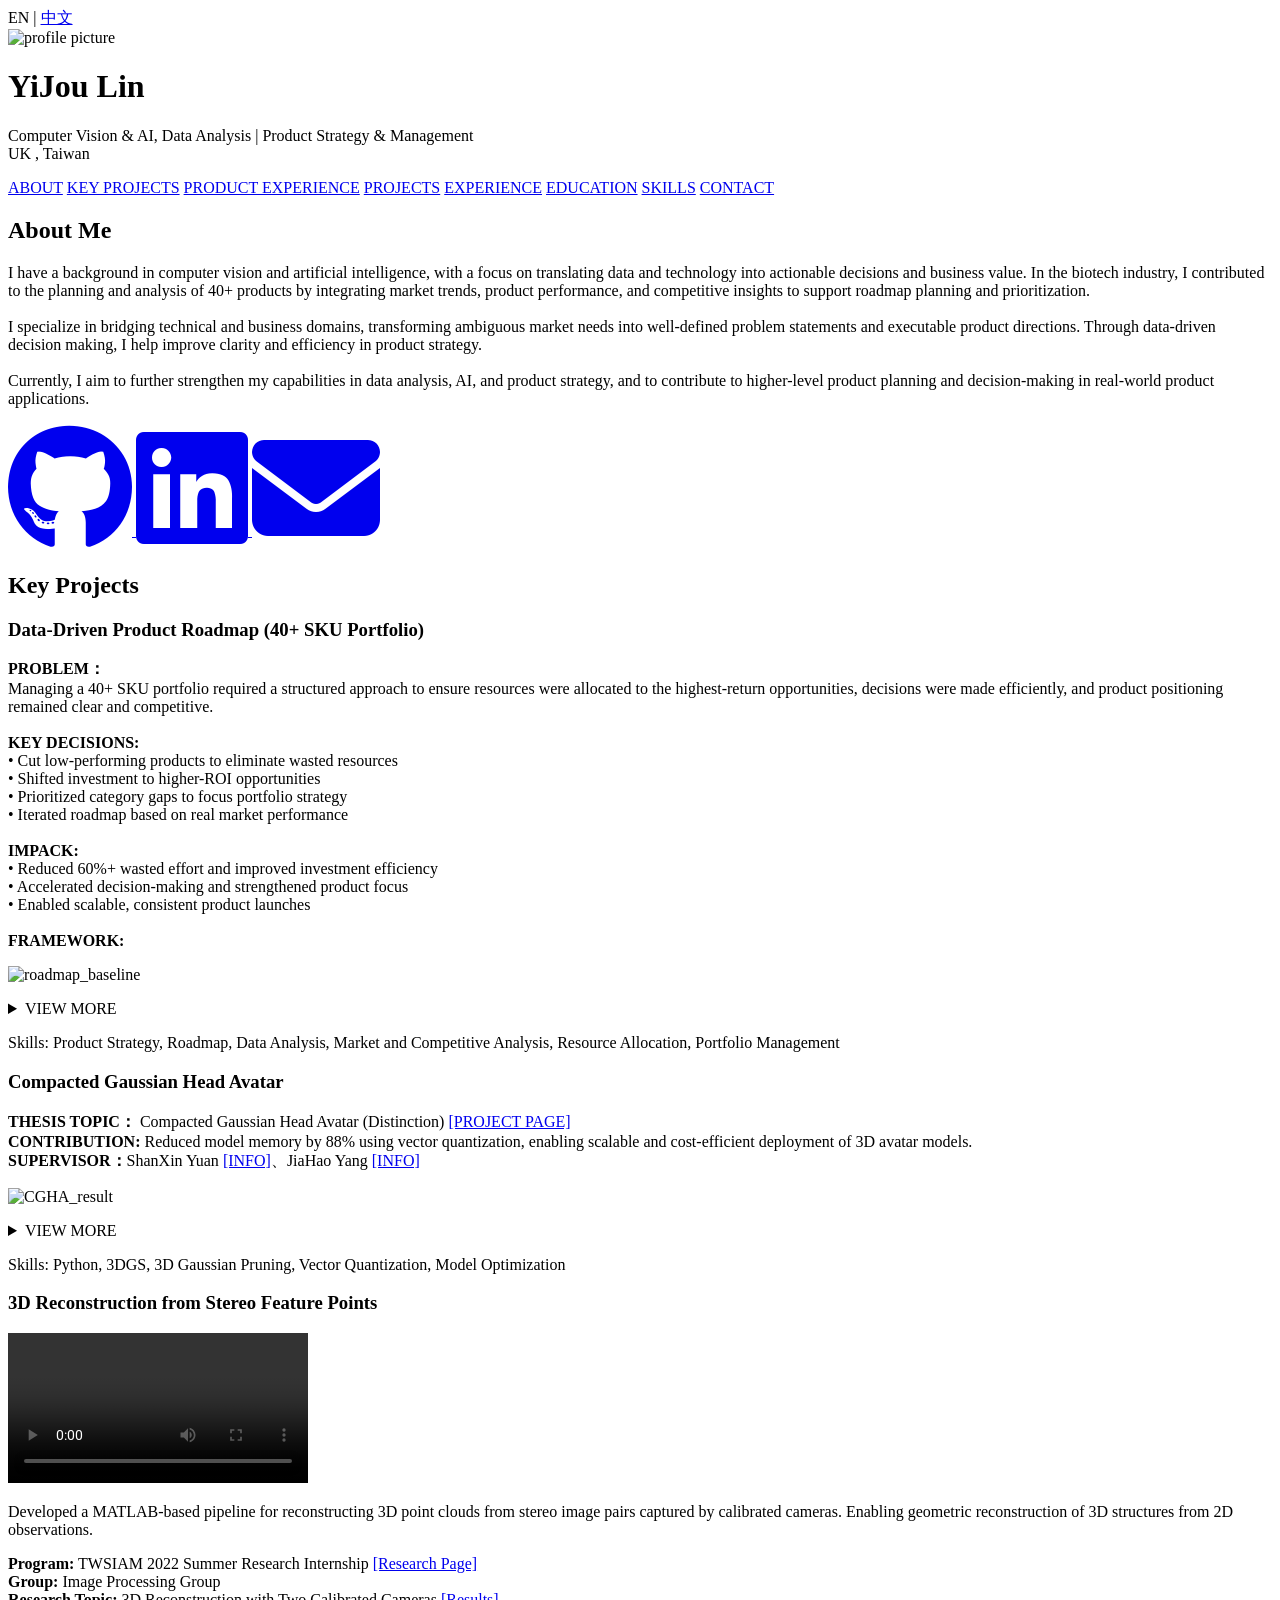
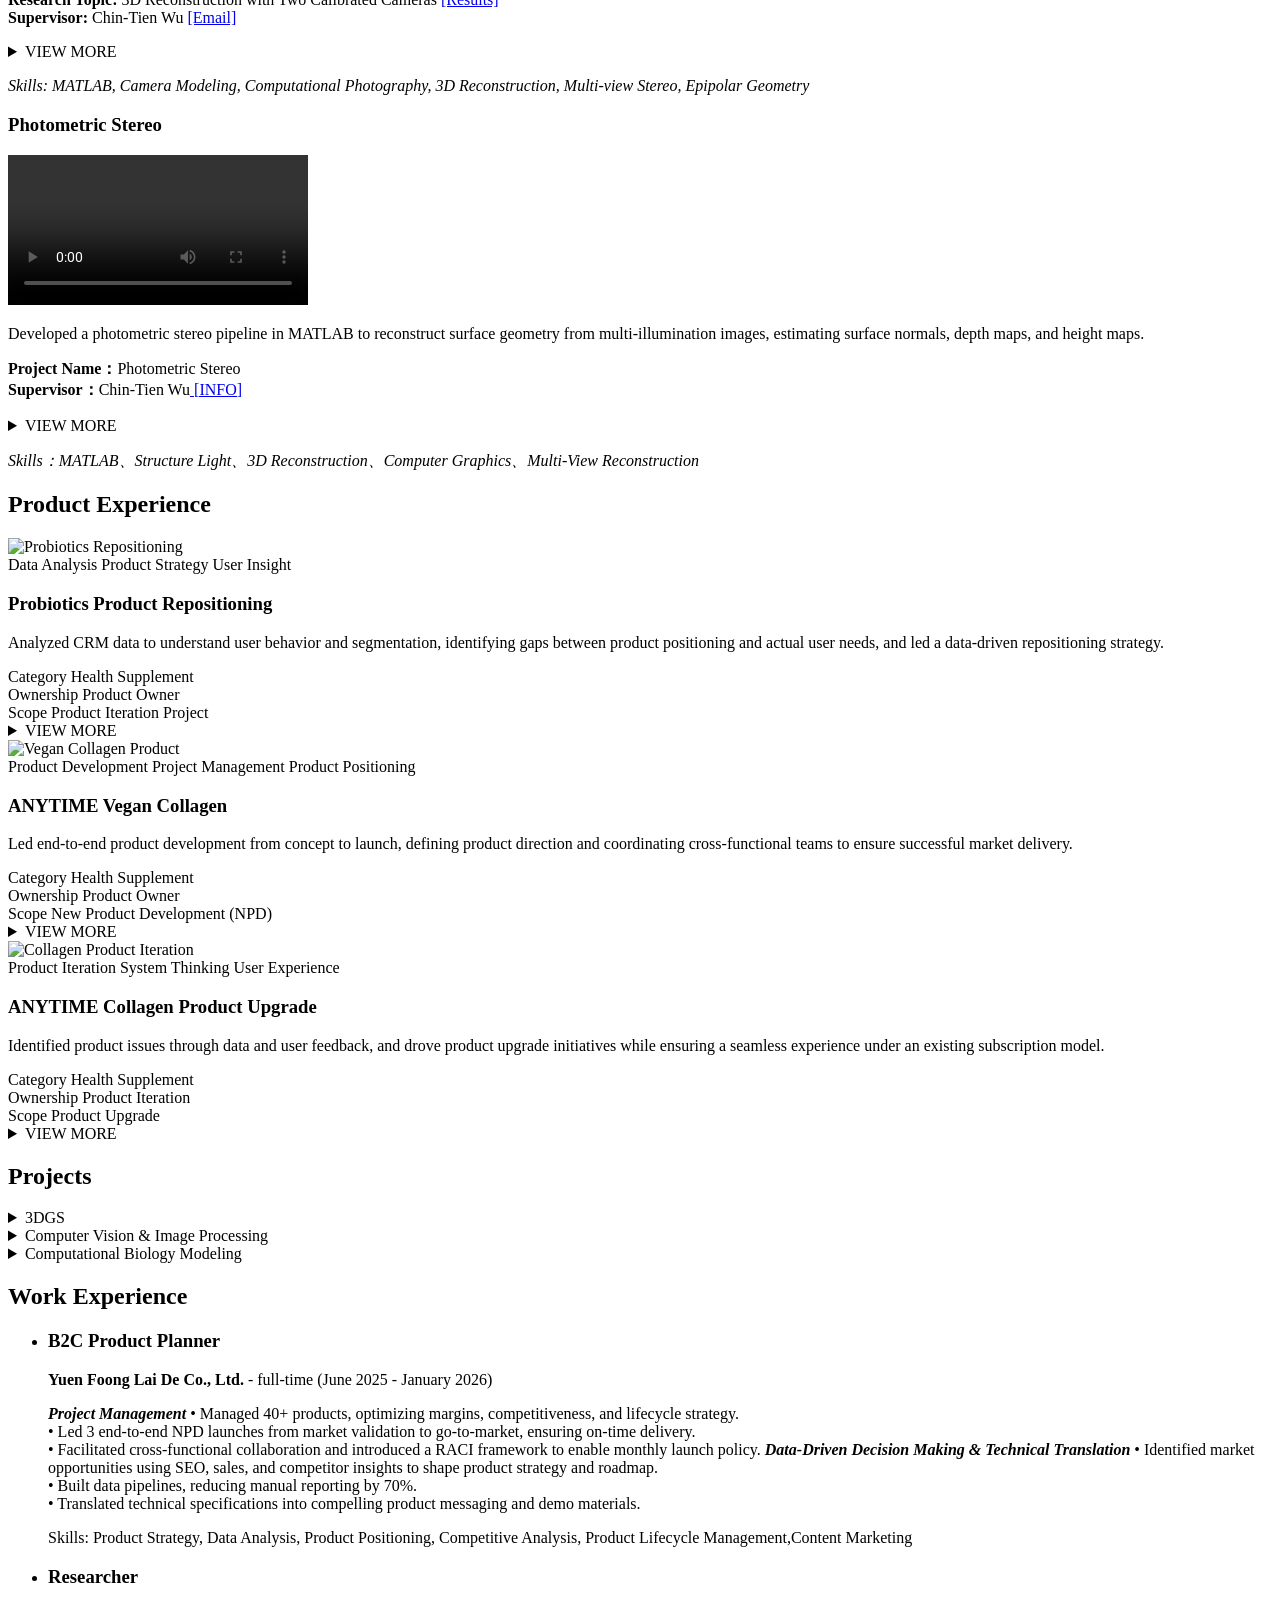
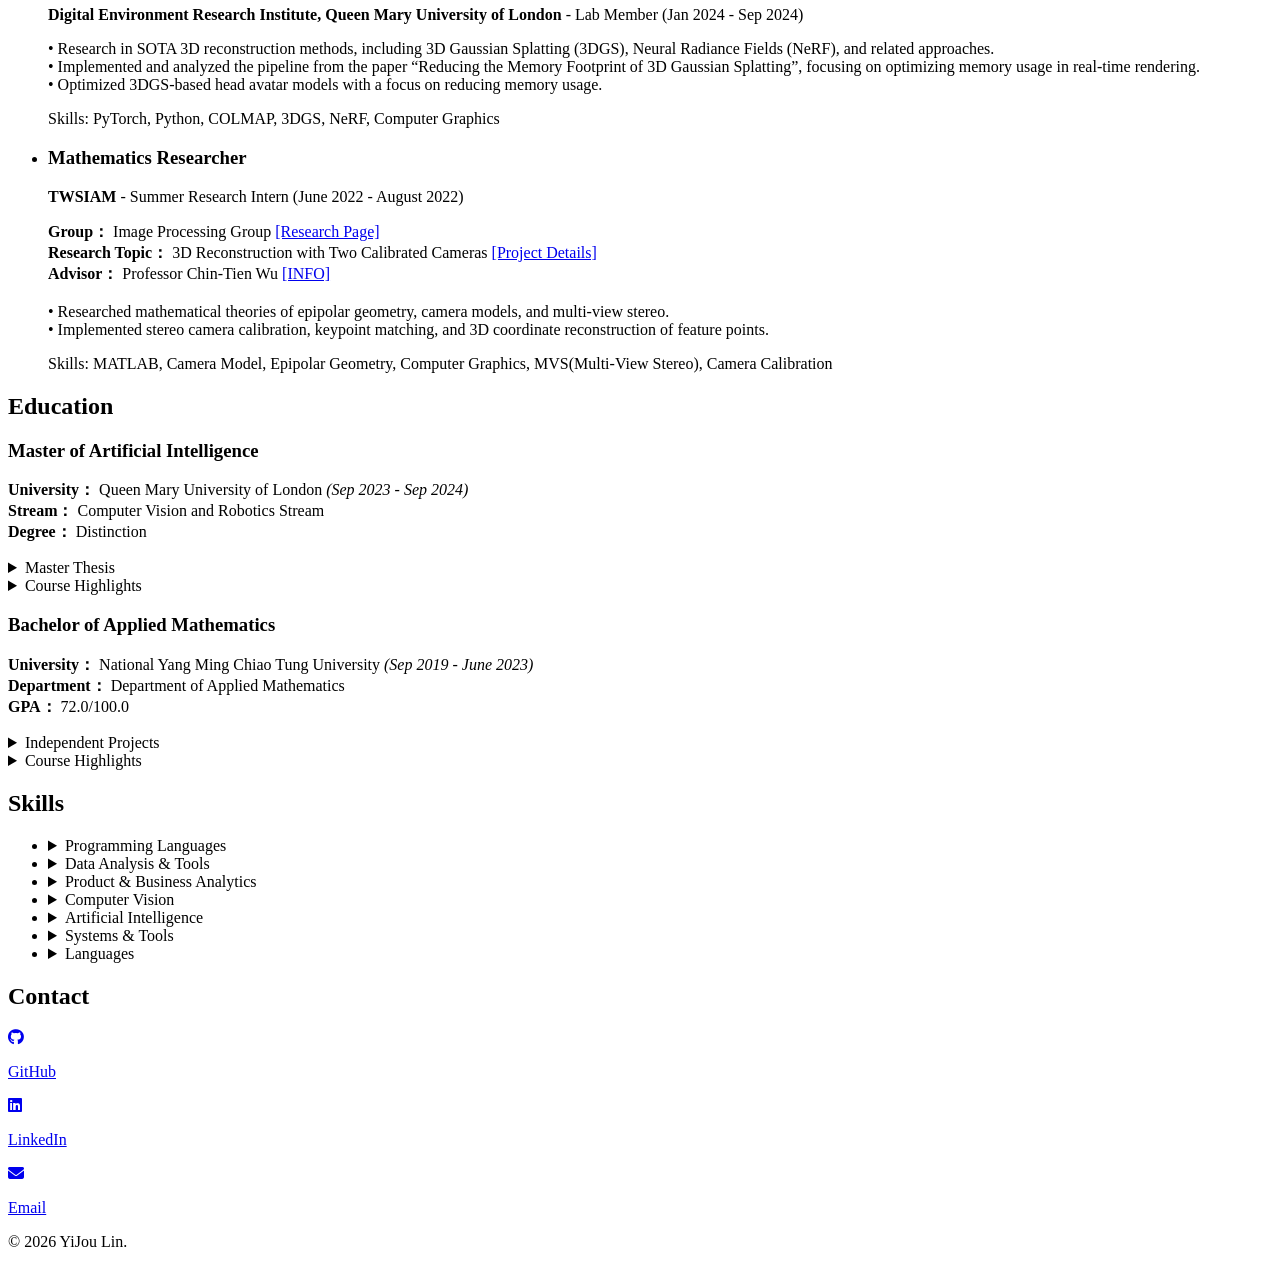
==== commit df39006c: "Add files via upload" ====
--- a/index.html
+++ b/index.html
@@ -4,22 +4,22 @@
     <meta charset="UTF-8" />
     <meta name="viewport" content="width=device-width, initial-scale=1.0" />
     <title>YiJou Lin</title>
-    <link rel="stylesheet" href="../assets/styles.css" />
+    <link rel="stylesheet" href="/Portfolio/assets/styles.css" />
     <link rel="stylesheet" href="https://cdnjs.cloudflare.com/ajax/libs/font-awesome/6.5.0/css/all.min.css">
     <link
       href="https://fonts.googleapis.com/css2?family=Roboto:wght@400;500;700&display=swap"
       rel="stylesheet"
     />
-    <script src="../assets/script.js"></script>
+    <script src="/Portfolio/assets/script.js"></script>
   </head>
   <body>
     <header>
       <div class="language-switch">
-        <span>EN | <a href="zh/index.html">中文</a></span>
+        <span>EN | <a href="/Portfolio/zh/index.html">中文</a></span>
       </div>
       <div class="container">
         <div class="profile-photo">
-          <img src="../assets/images/YiJouLin_1.JPG" alt="profile picture" />
+          <img src="/Portfolio/assets/images/YiJouLin_1.JPG" alt="profile picture" />
         </div>
         <h1>YiJou Lin</h1>
         <p class="center">
@@ -85,7 +85,7 @@
                 <br>• Enabled scalable, consistent product launches
                 <br><br><strong>FRAMEWORK:</strong> 
                 <div class="project-media">
-                  <img src="../assets/images/YFLD/roadmap_eng.png" alt="roadmap_baseline"/>
+                  <img src="/Portfolio/assets/images/YFLD/roadmap_eng.png" alt="roadmap_baseline"/>
                 </div>  
               </p>
               <details>
@@ -136,7 +136,7 @@
                 <br><strong>CONTRIBUTION: </strong> Reduced model memory by 88% using vector quantization, enabling scalable and cost-efficient deployment of 3D avatar models.
                 <br><strong>SUPERVISOR：</strong>ShanXin Yuan <a href="https://scholar.google.com/citations?user=htlcuX4AAAAJ&hl=en"target="_blank"> [INFO]</a>、JiaHao Yang <a href="https://openreview.net/profile?id=~Jiahao_Yang7"target="_blank">[INFO]</a>
                 <div class="project-media">
-                  <img src="../assets/images/CGHA/CGHA.png" alt="CGHA_result"/>
+                  <img src="/Portfolio/assets/images/CGHA/CGHA.png" alt="CGHA_result"/>
                 </div>  
               </p>
               <details>
@@ -149,13 +149,13 @@
                 <p>
                   <strong>Model Structure：</strong>
                   <div class="project-media">
-                    <img src="../assets/images/CGHA/baseline.png" alt="baseline_image" />
+                    <img src="/Portfolio/assets/images/CGHA/baseline.png" alt="baseline_image" />
                   </div>                
                 </p>
                 <p>
                   <strong>Model Performance：</strong>
                   <div class="project-media">
-                    <img src="../assets/images/CGHA/result.png" alt="result_image" />
+                    <img src="/Portfolio/assets/images/CGHA/result.png" alt="result_image" />
                   </div>                
                 </p>
                 <p>
@@ -174,7 +174,7 @@
                 <h3>3D Reconstruction from Stereo Feature Points</h3>
                 <div class="centered-video">
                   <video controls>
-                    <source src="../assets/images/3D_recon/3D_Reconstruction_demo_video.mp4" type="video/mp4">
+                    <source src="/Portfolio/assets/images/3D_recon/3D_Reconstruction_demo_video.mp4" type="video/mp4">
                   </video>
                 </div>
 
@@ -202,14 +202,14 @@
                     <strong>Data: </strong>Two images captured from overlapping viewpoints
                     <br><strong>Pipeline: </strong>
                     <div class="project-media">
-                    <img src="../assets/images/3D_recon/pipeline.png" alt="Corresponding Points" />
+                    <img src="/Portfolio/assets/images/3D_recon/pipeline.png" alt="Corresponding Points" />
                     </div></p> <p>
                     • Camera Calibration: Obtained camera projection matrices (P) using MATLAB’s checkerboard-based calibration toolbox.
                     <br>• Feature Detection: Used SIFT to detect keypoints and extract robust feature descriptors.
                     <br>• Fundamental Matrix Estimation (F): Estimated F using the eight-point algorithm.
                     <br>• Epipolar Constraint: Refined correspondences using epipolar geometry.
                     <div class="project-media">
-                    <img src="../assets/images/3D_recon/correspondent point.png" alt="Corresponding Points" />
+                    <img src="/Portfolio/assets/images/3D_recon/correspondent point.png" alt="Corresponding Points" />
                     </div></p> 
                     <p>• Pose Recovery (E, R, t): Computed the essential matrix (E) from camera geometry and recovered the relative pose, including rotation (R) and translation (t), between the two views.
                     <br>• Triangulation: Triangulated matched feature points using the recovered pose and projection matrices to reconstruct 3D coordinates.
@@ -229,7 +229,7 @@
               <h3>Photometric Stereo</h3>
               <div class="centered-video">
                 <video controls>
-                  <source src="../assets/images/PS/photometric_stereo_demo_video.mp4" type="video/mp4">
+                  <source src="/Portfolio/assets/images/PS/photometric_stereo_demo_video.mp4" type="video/mp4">
                 </video>
               </div>
               <p>
@@ -245,19 +245,19 @@
                  <p>
                   <strong>Equipment：</strong>
                   <div class="project-media">
-                    <img src="../assets/images/PS/env_eng.png" alt="env_image" />
+                    <img src="/Portfolio/assets/images/PS/env_eng.png" alt="env_image" />
                   </div>                
                 </p>
                 <p>
                   <strong>Dataset Example：</strong>
                   <div class="project-media">
-                    <img src="../assets/images/PS/dataset_images.png" alt="data_set_image" />
+                    <img src="/Portfolio/assets/images/PS/dataset_images.png" alt="data_set_image" />
                   </div>                
                 </p>
                 <p>
                   <strong>Other Output：</strong>
                   <div class="project-media">
-                    <img src="../assets/images/PS/MAPS.png" alt="maps_image" />
+                    <img src="/Portfolio/assets/images/PS/MAPS.png" alt="maps_image" />
                   </div>                
                 </p>                
               </details>
@@ -276,7 +276,7 @@
             <div class="product-case-card">
               <div class="product-case-main">
                 <div class="product-case-image">
-                  <img src="../assets/images/YFLD/Probiotics.png" alt="Probiotics Repositioning">
+                  <img src="/Portfolio/assets/images/YFLD/Probiotics.png" alt="Probiotics Repositioning">
                 </div>
 
                 <div class="product-case-content">
@@ -331,7 +331,7 @@
             <div class="product-case-card">
               <div class="product-case-main">
                 <div class="product-case-image">
-                  <img src="../assets/images/YFLD/ANYTIME_Vegan.png" alt="Vegan Collagen Product">
+                  <img src="/Portfolio/assets/images/YFLD/ANYTIME_Vegan.png" alt="Vegan Collagen Product">
                 </div>
 
                 <div class="product-case-content">
@@ -386,7 +386,7 @@
             <div class="product-case-card">
               <div class="product-case-main">
                 <div class="product-case-image">
-                  <img src="../assets/images/YFLD/ANYTIME.png" alt="Collagen Product Iteration">
+                  <img src="/Portfolio/assets/images/YFLD/ANYTIME.png" alt="Collagen Product Iteration">
                 </div>
 
                 <div class="product-case-content">
@@ -455,7 +455,7 @@
                 <br><br>- Visualization of redundant 3D Gaussians
                 <br><br>- Visualizaiton Examples: 
                     <div class="project-media">
-                    <img src="../assets/images/3DGS_Pruning/3DGS_pruning.png" alt="env_image" />
+                    <img src="/Portfolio/assets/images/3DGS_Pruning/3DGS_pruning.png" alt="env_image" />
                     </div> 
                 <br><a href="https://github.com/yijoulin/3D-Gaussian-Pruning" class="gray-link" target="_blank">[Project Page]</a>
                 <br><br><span class="skills">Skills: Visualization, 3DGS, 3D Gaussian Pruning</span>
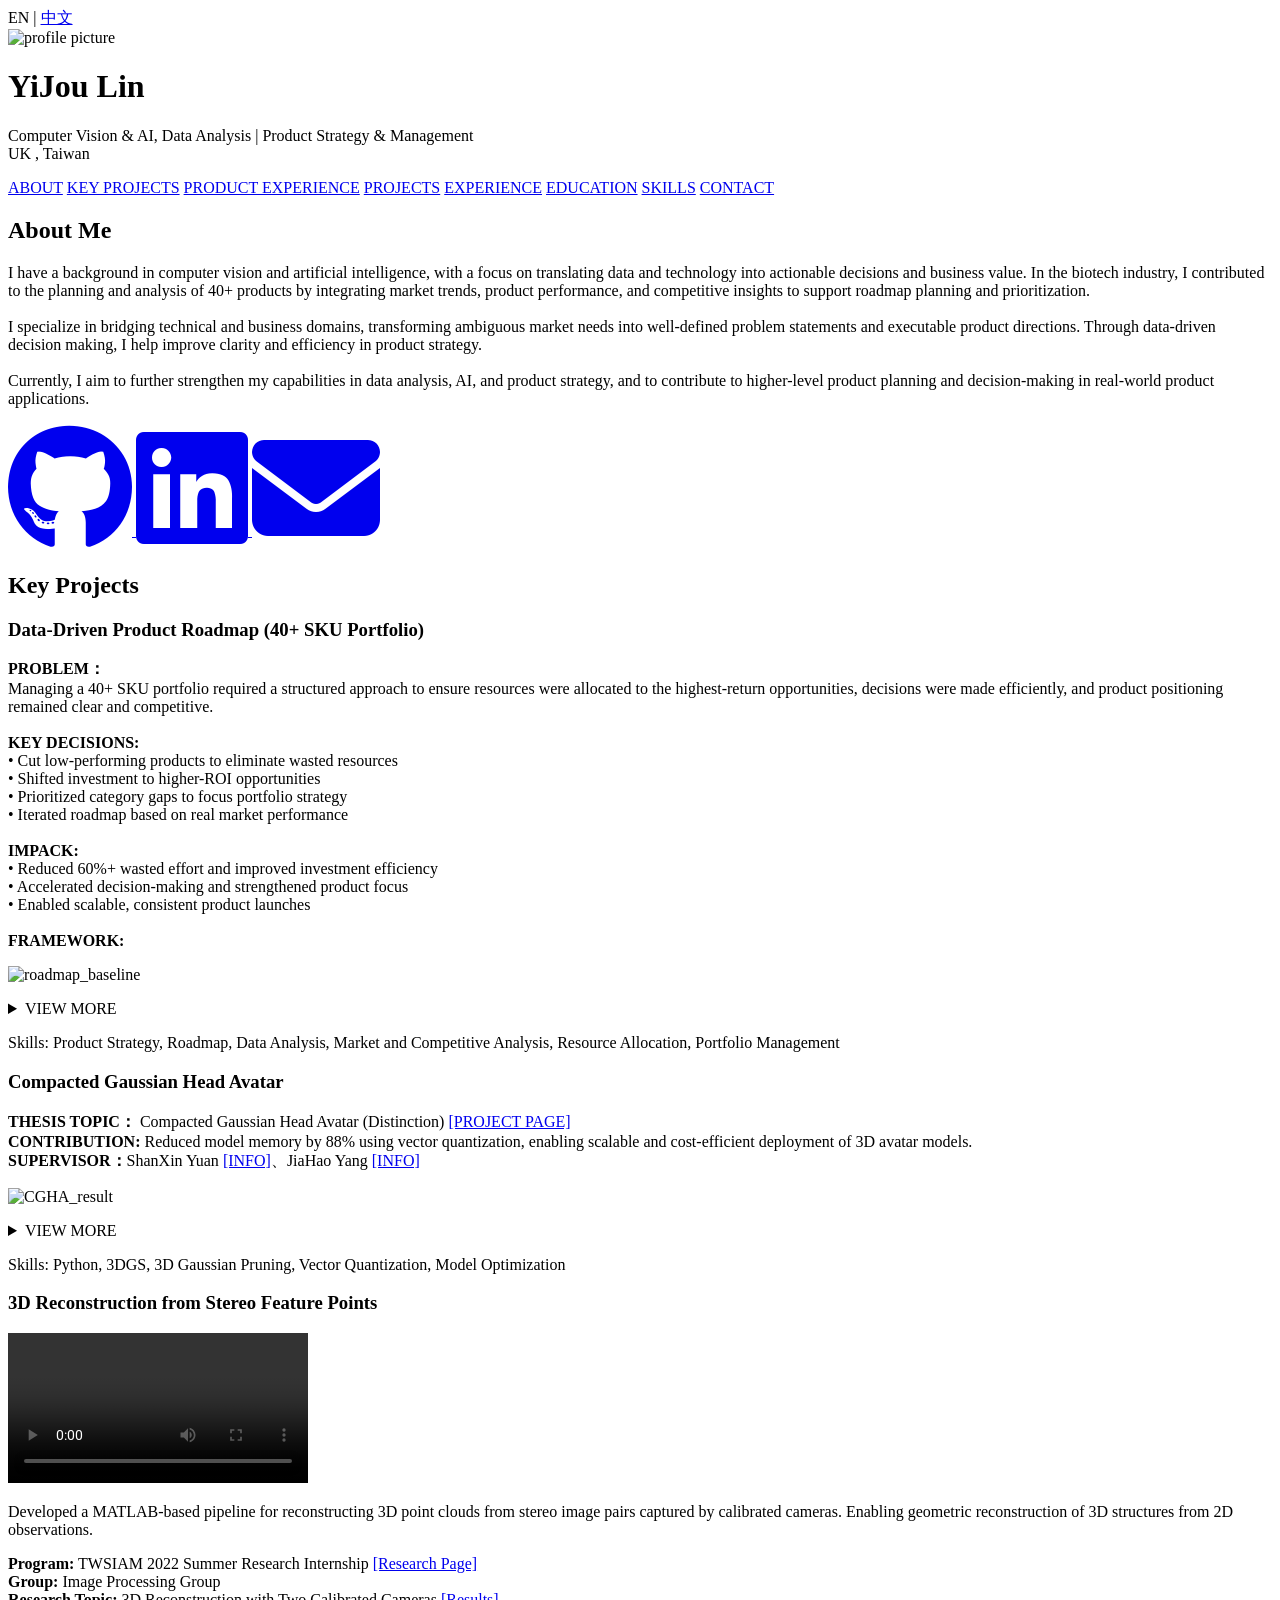
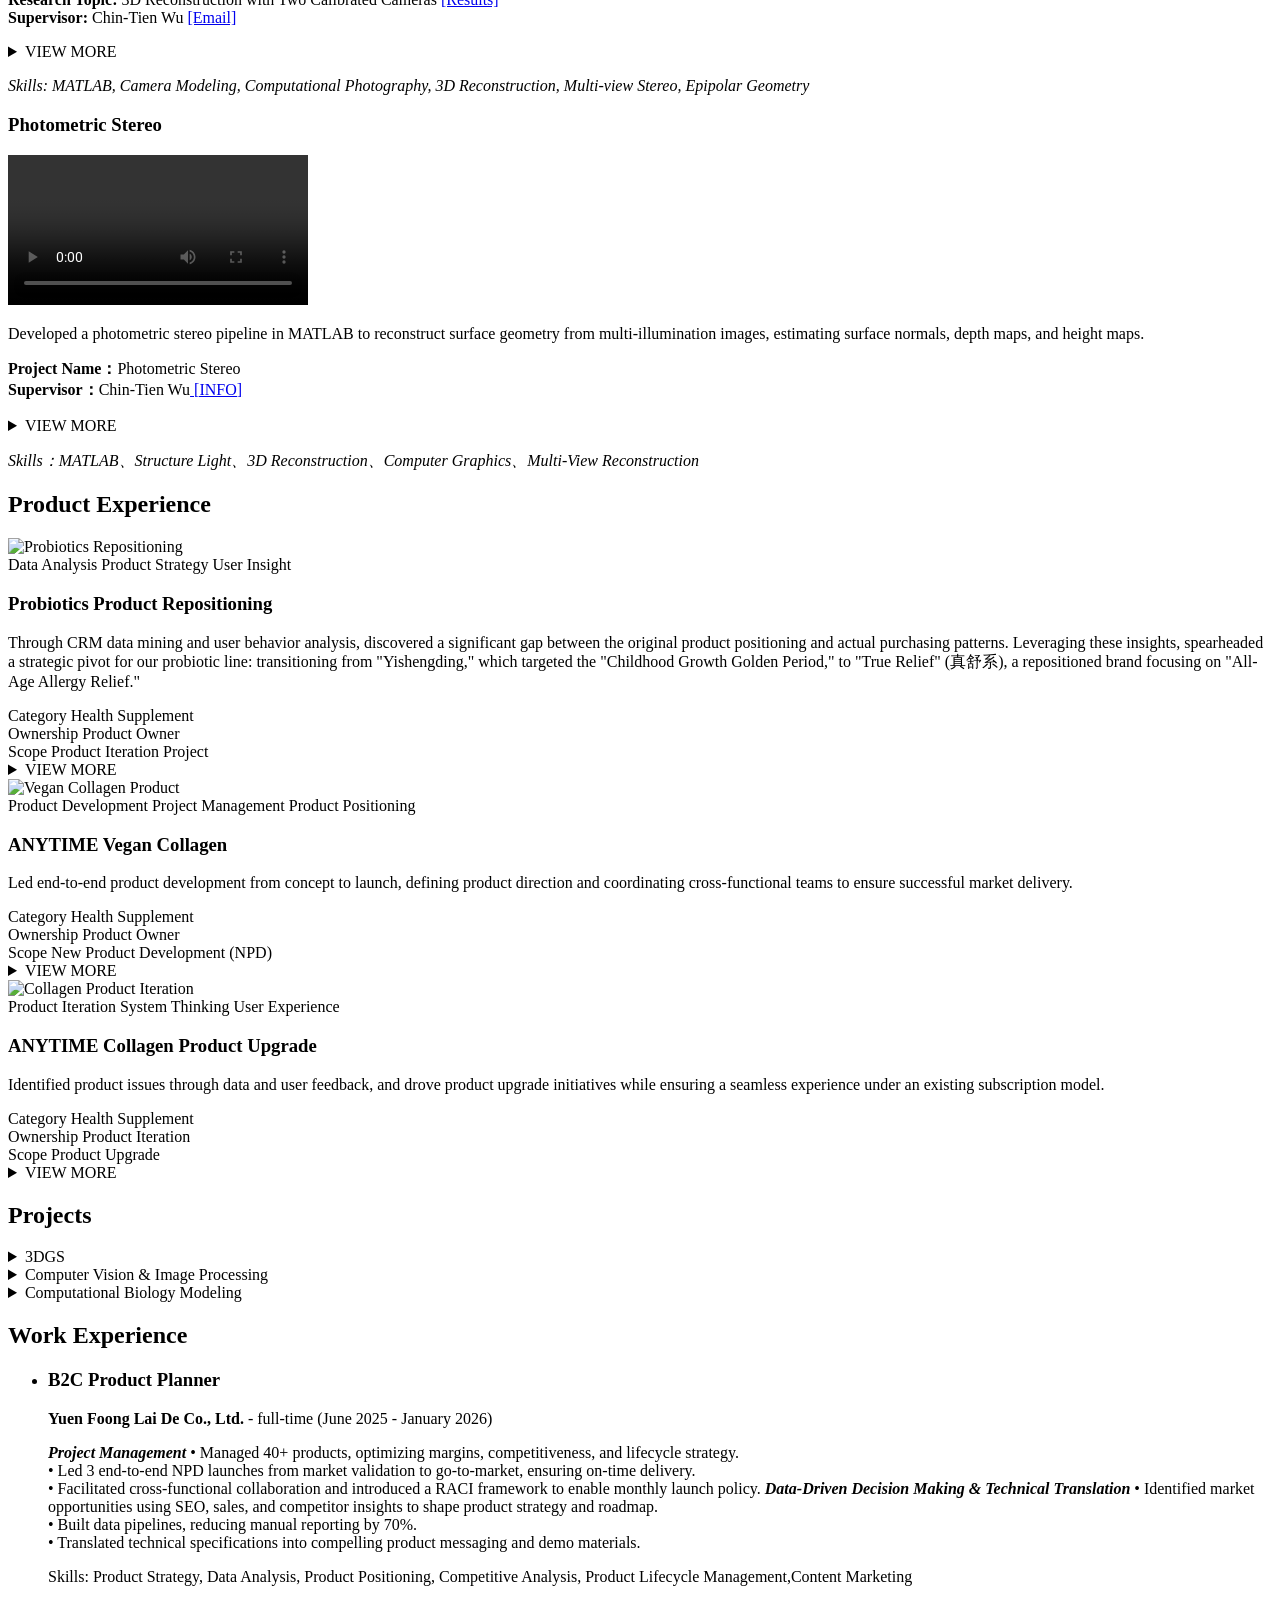
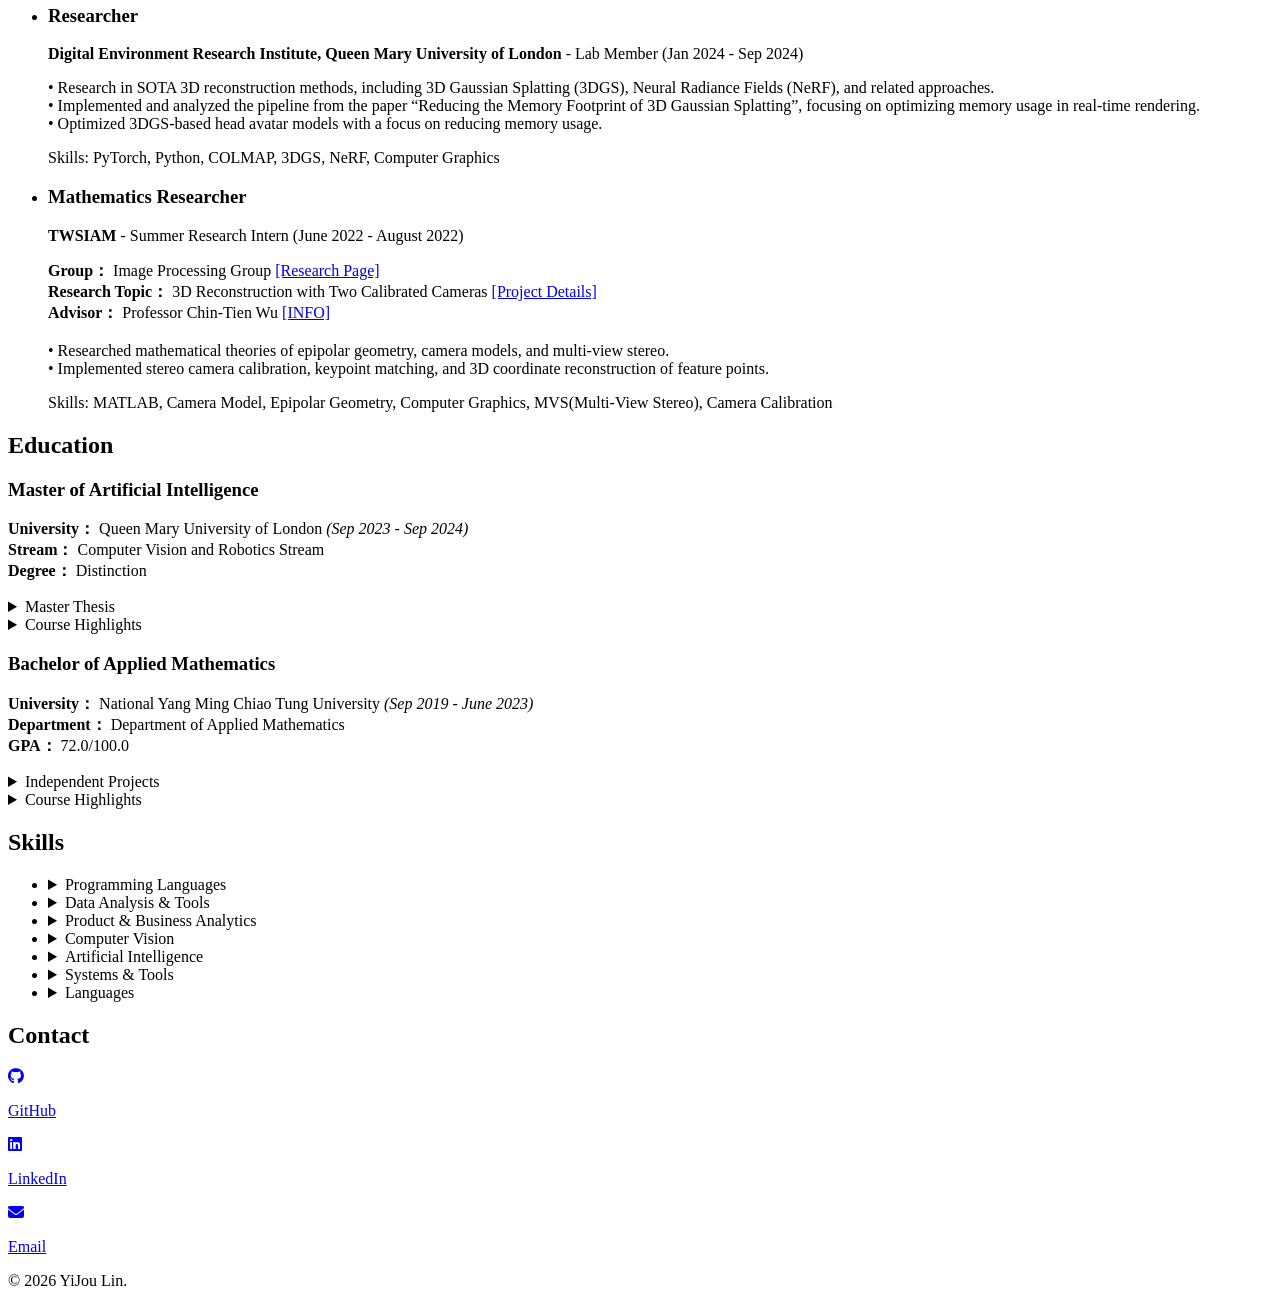
==== commit 16b3bf27: "Update index.html" ====
--- a/index.html
+++ b/index.html
@@ -19,8 +19,8 @@
       </div>
       <div class="container">
         <div class="profile-photo">
-          <img src="/Portfolio/assets/images/YiJouLin_1.JPG" alt="profile picture" />
-        </div>
+          <img src="/Portfolio/assets/images/YiJouLin.jpg" alt="profile picture" />
+        </div> 
         <h1>YiJou Lin</h1>
         <p class="center">
           Computer Vision & AI, Data Analysis  |  Product Strategy & Management 
@@ -174,7 +174,7 @@
                 <h3>3D Reconstruction from Stereo Feature Points</h3>
                 <div class="centered-video">
                   <video controls>
-                    <source src="/Portfolio/assets/images/3D_recon/3D_Reconstruction_demo_video.mp4" type="video/mp4">
+                    <source src="/Portfolio/assets/images/3D_Recon/3D_Reconstruction_demo_video.mp4" type="video/mp4">
                   </video>
                 </div>
 
@@ -202,14 +202,14 @@
                     <strong>Data: </strong>Two images captured from overlapping viewpoints
                     <br><strong>Pipeline: </strong>
                     <div class="project-media">
-                    <img src="/Portfolio/assets/images/3D_recon/pipeline.png" alt="Corresponding Points" />
+                    <img src="/Portfolio/assets/images/3D_Recon/pipeline.png" alt="Corresponding Points" />
                     </div></p> <p>
                     • Camera Calibration: Obtained camera projection matrices (P) using MATLAB’s checkerboard-based calibration toolbox.
                     <br>• Feature Detection: Used SIFT to detect keypoints and extract robust feature descriptors.
                     <br>• Fundamental Matrix Estimation (F): Estimated F using the eight-point algorithm.
                     <br>• Epipolar Constraint: Refined correspondences using epipolar geometry.
                     <div class="project-media">
-                    <img src="/Portfolio/assets/images/3D_recon/correspondent point.png" alt="Corresponding Points" />
+                    <img src="/Portfolio/assets/images/3D_Recon/correspondent point.png" alt="Corresponding Points" />
                     </div></p> 
                     <p>• Pose Recovery (E, R, t): Computed the essential matrix (E) from camera geometry and recovered the relative pose, including rotation (R) and translation (t), between the two views.
                     <br>• Triangulation: Triangulated matched feature points using the recovered pose and projection matrices to reconstruct 3D coordinates.
@@ -289,7 +289,7 @@
                   <h3>Probiotics Product Repositioning</h3>
 
                   <p class="product-case-summary">
-                    Analyzed CRM data to understand user behavior and segmentation, identifying gaps between product positioning and actual user needs, and led a data-driven repositioning strategy.
+                  Through CRM data mining and user behavior analysis, discovered a significant gap between the original product positioning and actual purchasing patterns. Leveraging these insights, spearheaded a strategic pivot for our probiotic line: transitioning from "Yishengding," which targeted the "Childhood Growth Golden Period," to "True Relief" (真舒系), a repositioned brand focusing on "All-Age Allergy Relief."
                   </p>
 
                   <div class="product-case-highlights">
